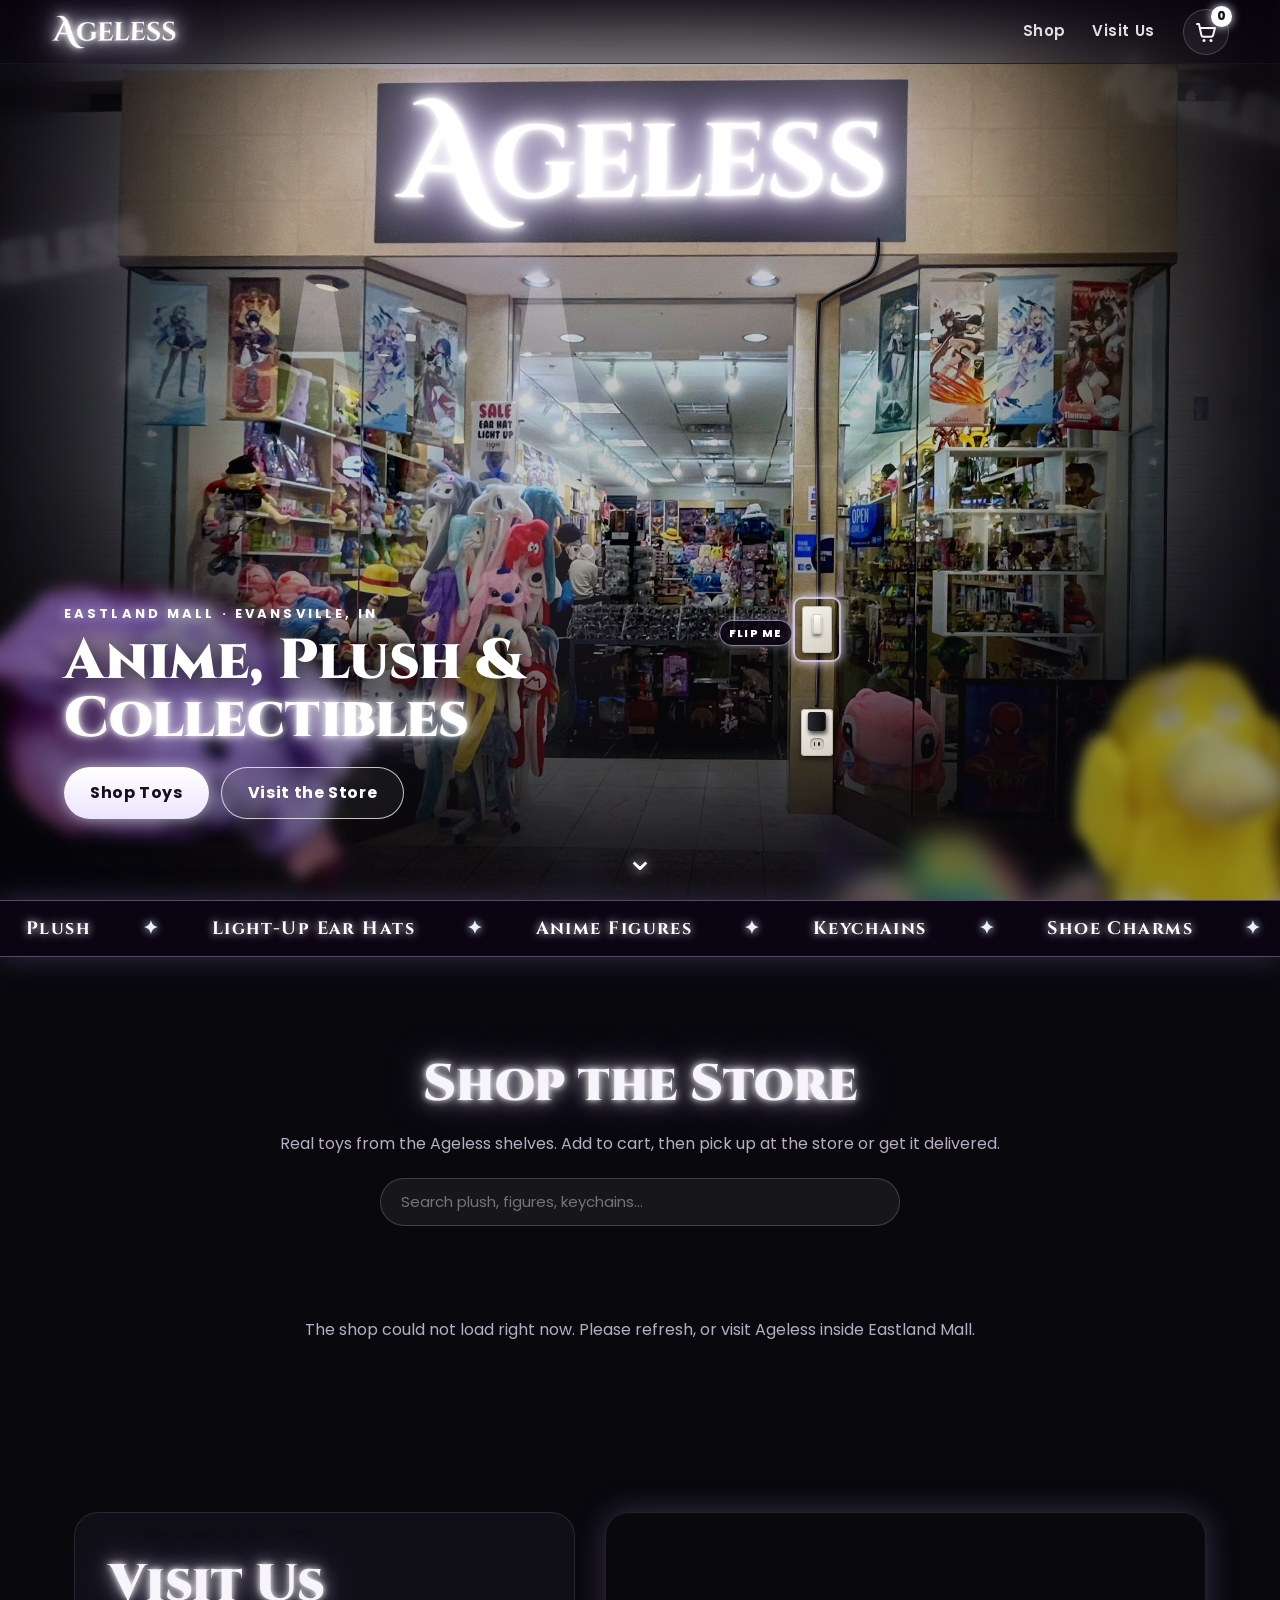
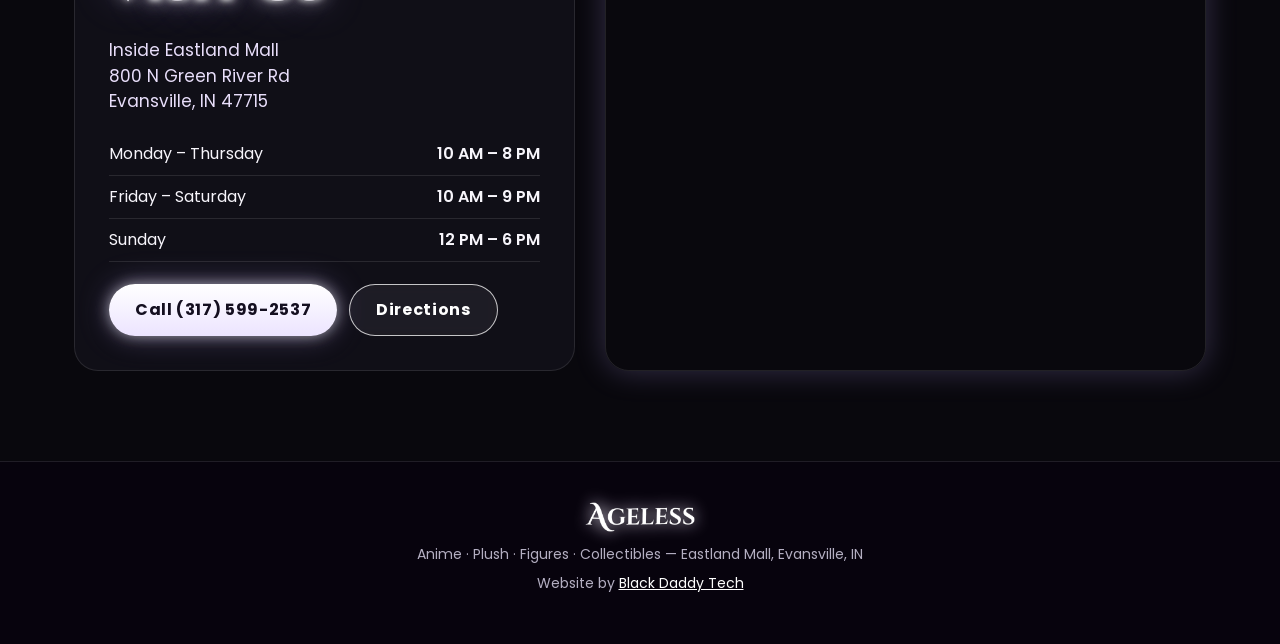
==== index.html @ e8e41947 "Store backend: admin, Square checkout, live shop, staff invites Co-Authored-By: Claude Opus 5.5 <nor" ====
<!DOCTYPE html>
<html lang="en">
<head>
<meta charset="utf-8">
<meta name="viewport" content="width=device-width,initial-scale=1,viewport-fit=cover">
<title>Ageless — Anime, Plush & Collectibles | Eastland Mall, Evansville IN</title>
<meta name="description" content="Ageless — anime plush, light-up ear hats, figures, keychains and shoe charms inside Eastland Mall, 800 N Green River Rd, Evansville, IN. Order online for pickup or delivery.">
<meta name="theme-color" content="#0b0712">
<link rel="icon" href="assets/img/logo-sm.png">
<link rel="preconnect" href="https://fonts.googleapis.com"><link rel="preconnect" href="https://fonts.gstatic.com" crossorigin>
<link href="https://fonts.googleapis.com/css2?family=Cinzel:wght@500;700;900&family=Poppins:wght@400;500;600;700;800&display=swap" rel="stylesheet">
<link rel="preload" as="image" href="assets/img/store-hero.jpg">
<link rel="stylesheet" href="assets/style.css">
</head>
<body>

<header class="nav" id="nav">
  <a href="#top" class="nav-logo" aria-label="Ageless home"><img src="assets/img/logo-sm.png" alt="Ageless"></a>
  <nav class="nav-links">
    <a href="#shop">Shop</a><a href="#visit">Visit Us</a>
  </nav>
  <button class="cart-btn" id="cartBtn" aria-label="Open cart">
    <svg viewBox="0 0 24 24" width="24" height="24" aria-hidden="true"><path d="M3 4h2l2.4 11.2a2 2 0 0 0 2 1.6h7.7a2 2 0 0 0 2-1.5L21 8H6.2" fill="none" stroke="currentColor" stroke-width="2" stroke-linecap="round" stroke-linejoin="round"/><circle cx="10" cy="20.5" r="1.5" fill="currentColor"/><circle cx="17" cy="20.5" r="1.5" fill="currentColor"/></svg>
    <span class="cart-count" id="cartCount">0</span>
  </button>
</header>

<main id="top">
<!-- ============ HERO: the real Ageless storefront ============ -->
<section class="hero" id="hero">
  <div class="scene" id="scene">
    <div class="hero-bg" id="heroBg"></div>
    <div class="fx grade"></div>
    <div class="fx teal"></div>
    <div class="fx rays"><span></span><span></span><span></span></div>
    <div class="fx haze"></div>
    <div class="fx spill" id="spill"></div>

    <!-- the real AGELESS letters, re-lit as neon -->
    <div class="neon-sign on" id="neonSign" role="img" aria-label="Ageless neon sign">
      <img class="ns-fill" src="assets/img/logo-letters.png" alt="">
      <img class="ns-tube" src="assets/img/logo-tube.png" alt="">
    </div>

    <!-- power cord: sign → down the stone pillar → wall outlet -->
    <svg class="wire" id="wire" aria-hidden="true"><path id="wirePath"/><path id="wireShine"/></svg>
    <div class="outlet" id="outlet" aria-hidden="true"><i></i><i></i><b class="plug"></b></div>
    <button class="wall-switch" id="neonSwitch" aria-pressed="true" aria-label="Turn the neon sign off"><span class="lever"></span></button>
    <div class="switch-hint" id="switchHint">Flip me</div>

    <div class="fx sparkle" id="sparkle"></div>
    <div class="fx vignette"></div>
    <div class="fx grain"></div>

    <!-- out-of-focus plush in the foreground -->
    <div class="fg" id="fg" aria-hidden="true">
      <img class="fg-a" src="assets/img/fg-purple-bunny.png" alt="">
      <img class="fg-b" src="assets/img/fg-yellow-duck.png" alt="">
      <img class="fg-c" src="assets/img/fg-rainbow-plush.png" alt="">
    </div>

  </div>
    <div class="hero-copy" id="heroCopy">
    <p class="kicker">Eastland Mall · Evansville, IN</p>
    <h1>Anime, Plush &amp; <em>Collectibles</em></h1>
    <div class="hero-ctas">
      <a class="btn btn-neon" href="#shop">Shop Toys</a>
      <a class="btn btn-ghost" href="#visit">Visit the Store</a>
    </div>
  </div>
  <a class="hero-down" href="#shop" aria-label="Scroll to shop">⌄</a>
</section>

<div class="marquee" aria-hidden="true"><div class="mq-track">
  <span>Plush</span><span>Light-Up Ear Hats</span><span>Anime Figures</span><span>Keychains</span><span>Shoe Charms</span><span>Wall Scrolls</span><span>Squishies</span>
  <span>Plush</span><span>Light-Up Ear Hats</span><span>Anime Figures</span><span>Keychains</span><span>Shoe Charms</span><span>Wall Scrolls</span><span>Squishies</span>
</div></div>

<!-- ============ SHOP ============ -->
<section class="shop" id="shop">
  <div class="sec-head">
    <h2>Shop the Store</h2>
    <p>Real toys from the Ageless shelves. Add to cart, then pick up at the store or get it delivered.</p>
  </div>
  <div class="shop-tools"><input type="search" id="q" placeholder="Search plush, figures, keychains…" aria-label="Search products" autocomplete="off"></div>
  <div class="chips" id="chips" role="tablist"></div>
  <div class="grid" id="grid"><p class="shop-msg">Loading the shelves…</p></div>
</section>

<!-- ============ VISIT ============ -->
<section class="visit" id="visit">
  <div class="visit-card">
    <h2>Visit Us</h2>
    <p class="v-addr">Inside Eastland Mall<br>800 N Green River Rd<br>Evansville, IN 47715</p>
    <table class="hours">
      <tr><td>Monday – Thursday</td><td>10 AM – 8 PM</td></tr>
      <tr><td>Friday – Saturday</td><td>10 AM – 9 PM</td></tr>
      <tr><td>Sunday</td><td>12 PM – 6 PM</td></tr>
    </table>
    <div class="hero-ctas">
      <a class="btn btn-neon" href="tel:+13175992537">Call (317) 599-2537</a>
      <a class="btn btn-ghost" target="_blank" rel="noopener" href="https://www.google.com/maps/search/?api=1&query=Ageless%20Eastland%20Mall%20Evansville">Directions</a>
    </div>
  </div>
  <div class="visit-map">
    <iframe title="Map to Ageless at Eastland Mall" loading="lazy" referrerpolicy="no-referrer-when-downgrade"
      src="https://www.google.com/maps?q=Ageless,+800+N+Green+River+Rd,+Evansville,+IN+47715&output=embed"></iframe>
  </div>
</section>
</main>

<footer class="footer">
  <img src="assets/img/logo-sm.png" alt="Ageless" class="f-logo">
  <p>Anime · Plush · Figures · Collectibles — Eastland Mall, Evansville, IN</p>
  <p class="credit">Website by <a href="https://blackdaddytech.com" target="_blank" rel="noopener">Black Daddy Tech</a></p>
</footer>

<!-- ============ PRODUCT DETAIL ============ -->
<div class="pd-bg" id="pdBg" hidden></div>
<div class="pd" id="pd" role="dialog" aria-modal="true" aria-labelledby="pdName" hidden>
  <button class="dr-x pd-x" id="pdX" aria-label="Close">×</button>
  <div class="pd-gal"><div class="pd-main"><img id="pdImg" alt=""></div><div class="pd-thumbs" id="pdThumbs"></div></div>
  <div class="pd-info">
    <p class="kicker" id="pdCat"></p>
    <h3 id="pdName"></h3>
    <div class="c-price" id="pdPrice"></div>
    <p class="pd-stock" id="pdStock"></p>
    <p class="pd-desc" id="pdDesc"></p>
    <label class="pd-var" id="pdVarWrap">Option<select id="pdVar"></select></label>
    <div class="pd-buy"><div class="qty"><button type="button" id="pdMinus" aria-label="Less">−</button><span id="pdQty">1</span><button type="button" id="pdPlus" aria-label="More">+</button></div>
      <button class="btn btn-neon" id="pdAdd">Add to Cart</button></div>
  </div>
</div>

<!-- ============ CART DRAWER ============ -->
<div class="drawer-bg" id="drawerBg"></div>
<aside class="drawer" id="drawer" aria-label="Shopping cart" aria-hidden="true">
  <div class="dr-head"><h3>Your Cart</h3><button class="dr-x" id="drawerX" aria-label="Close cart">×</button></div>
  <div class="dr-body" id="drBody"></div>
  <div class="dr-foot" id="drFoot">
    <div class="dr-total"><span>Subtotal</span><b id="drTotal">$0.00</b></div>
    <button class="btn btn-neon wide" id="toCheckout">Checkout</button>
    <div class="demo-note" id="demoNote" hidden role="status">
      <b>✦ Online checkout coming soon</b>
      <p>This shop is a preview. Online orders aren’t open yet, so nothing is charged or sent.</p>
      <p>To get these toys now, visit Ageless inside Eastland Mall or call <a href="tel:+13175992537">(317) 599-2537</a>.</p>
    </div>
  </div>
  <form class="checkout" id="checkout" hidden novalidate>
    <button type="button" class="back" id="backToCart">← Back to cart</button>
    <div id="coStep1">
      <h4>Your details</h4>
      <label>Full name<input name="name" required autocomplete="name" maxlength="80"></label>
      <label>Email<input name="email" type="email" required autocomplete="email" maxlength="120"></label>
      <label>Phone<input name="phone" type="tel" required autocomplete="tel" maxlength="30"></label>
      <fieldset class="seg" id="fulfil"><legend>How do you want it?</legend>
        <label id="optPickup"><input type="radio" name="method" value="pickup" checked> Pick up at the store <small>(free)</small></label>
        <label id="optShip"><input type="radio" name="method" value="shipping"> Ship to me <small>(US only)</small></label>
      </fieldset>
      <p class="fine" id="pickupNote"></p>
      <div class="addr" id="addrFields" hidden>
        <label>Street address<input name="street" autocomplete="address-line1" maxlength="120"></label>
        <label>Apt / suite (optional)<input name="street2" autocomplete="address-line2" maxlength="120"></label>
        <label>City<input name="city" autocomplete="address-level2" maxlength="60"></label>
        <div class="row"><label>State<select name="state" autocomplete="address-level1"><option value="">Choose…</option></select></label>
          <label>ZIP<input name="zip" inputmode="numeric" autocomplete="postal-code" maxlength="10"></label></div>
        <p class="fine" id="shipNote"></p>
      </div>
      <label>Notes (optional)<textarea name="notes" rows="2" maxlength="500" placeholder="Anything the store should know"></textarea></label>
    </div>
    <div class="sum" id="coSum">
      <div class="dr-total sm"><span>Subtotal</span><b id="coSub">$0.00</b></div>
      <div class="dr-total sm"><span>Shipping</span><b id="coShip">Free</b></div>
      <div class="dr-total sm" id="coTaxRow" hidden><span>Sales tax</span><b id="coTax">$0.00</b></div>
      <div class="dr-total"><span>Total</span><b id="coTotal">$0.00</b></div>
      <p class="fine" id="coTaxNote">Sales tax, if any, is added at payment.</p>
    </div>
    <div id="coStep2" hidden>
      <h4>Payment</h4>
      <p class="fine" id="holdNote"></p>
      <div id="card-container"></div>
    </div>
    <button class="btn btn-neon wide" type="submit" id="placeOrder">Continue to payment</button>
    <p class="fine">Payments are processed securely by Square. Your card details never touch this website.</p>
    <p class="co-msg" id="coMsg" role="status" aria-live="polite"></p>
  </form>
</aside>

<script src="assets/hero.js"></script>
<script src="assets/shop.js"></script>
<script src="assets/neon-bg.js"></script>
</body>
</html>
---- assets/style.css ----
:root{--bg:#09080d;--bg2:#121018;--ink:#f7f5fb;--mut:#b4afc2;--pink:#f3eaff;--violet:#b9a2ff;--cyan:#e9f2ff;--gold:#ffe9c4;--glowA:rgba(255,255,255,.9);--glowB:rgba(196,170,255,.55);--card:rgba(20,18,28,.72);--line:rgba(255,255,255,.1)}
*{box-sizing:border-box;margin:0;padding:0}
html{scroll-behavior:smooth;-webkit-text-size-adjust:100%}
body{font-family:Poppins,system-ui,sans-serif;background:var(--bg);color:var(--ink);overflow-x:hidden;line-height:1.5}
img{display:block;max-width:100%}
a{color:inherit}
button{font:inherit;color:inherit}

/* floating neon logo layers (neon-bg.js) */
#neonBg{position:fixed;inset:0;z-index:0;pointer-events:none}
#neonFg{position:fixed;inset:0;z-index:30;pointer-events:none}
main,footer,.nav{position:relative;z-index:2}

/* ================= NAV ================= */
.nav{position:fixed;top:0;left:0;right:0;z-index:40;height:64px;display:flex;align-items:center;gap:28px;padding:0 4vw;
  background:linear-gradient(180deg,rgba(8,4,14,.85),rgba(8,4,14,.35));backdrop-filter:blur(8px);-webkit-backdrop-filter:blur(8px);border-bottom:1px solid rgba(255,255,255,.06)}
.nav-logo img{height:34px;width:auto;filter:drop-shadow(0 0 3px #fff) drop-shadow(0 0 9px rgba(255,255,255,.8)) drop-shadow(0 0 20px rgba(185,162,255,.5))}
.neon-off .nav-logo img{filter:brightness(.55)}
.nav-links{display:flex;gap:26px;margin-left:auto}
.nav-links a{text-decoration:none;font-weight:600;font-size:15px;letter-spacing:.04em;opacity:.9}
.nav-links a:hover{color:var(--pink);text-shadow:0 0 10px var(--pink)}
.cart-btn{position:relative;width:46px;height:46px;border-radius:50%;border:1px solid rgba(255,255,255,.18);background:rgba(255,255,255,.06);cursor:pointer;display:grid;place-items:center;transition:transform .2s}
.cart-btn:hover{border-color:var(--pink);box-shadow:0 0 16px rgba(225,212,255,.45)}
.cart-btn.bump{animation:bump .55s cubic-bezier(.3,1.8,.5,1)}
@keyframes bump{0%{transform:scale(1)}35%{transform:scale(1.35) rotate(-8deg)}70%{transform:scale(.92) rotate(4deg)}100%{transform:scale(1)}}
.cart-count{position:absolute;top:-4px;right:-4px;min-width:21px;height:21px;padding:0 5px;border-radius:11px;background:#fff;color:#140f20;font-size:12px;font-weight:800;display:grid;place-items:center;box-shadow:0 0 10px var(--pink)}
.cart-count.pop{animation:pop .45s ease-out}
@keyframes pop{0%{transform:scale(.4)}60%{transform:scale(1.5)}100%{transform:scale(1)}}

/* ================= HERO ================= */
.hero{position:relative;background:#07040c;color:#fff}
.scene{position:relative;height:100vh;height:100svh;min-height:520px;overflow:hidden}
.hero-bg{position:absolute;background:url(img/store-hero.jpg) 0 0/100% 100% no-repeat;
  filter:contrast(1.24) saturate(1.22) brightness(.74);transition:filter .5s;will-change:transform}
.hero.off .hero-bg{filter:contrast(1.12) saturate(.85) brightness(.4)}
.fx{position:absolute;inset:0;pointer-events:none;transition:opacity .5s}
.grade{mix-blend-mode:soft-light;opacity:.45;background:linear-gradient(115deg,rgba(120,100,200,.55),rgba(255,255,255,.18) 45%,rgba(90,150,210,.45))}
.teal{mix-blend-mode:multiply;background:radial-gradient(ellipse 55% 70% at 0% 100%,rgba(20,16,40,.6),transparent 70%),radial-gradient(ellipse 55% 70% at 100% 100%,rgba(12,22,40,.55),transparent 70%)}
.rays span{position:absolute;width:18vw;height:70%;mix-blend-mode:screen;filter:blur(16px);transform-origin:top center;
  background:linear-gradient(180deg,rgba(255,240,255,.32),rgba(220,190,255,.08) 55%,transparent 90%);clip-path:polygon(44% 0,56% 0,100% 100%,0 100%);animation:ray 6s ease-in-out infinite}
.rays span:nth-child(2){animation-delay:2s}.rays span:nth-child(3){animation-delay:3.6s;opacity:.7}
@keyframes ray{0%,100%{opacity:.55}50%{opacity:1}}
.haze{mix-blend-mode:screen;background:radial-gradient(ellipse 40% 25% at 50% 14%,rgba(255,255,255,.2),transparent 70%),linear-gradient(180deg,rgba(200,185,255,.08),transparent 45%,rgba(255,255,255,.05))}
.spill{inset:auto;border-radius:50%;mix-blend-mode:screen;filter:blur(30px);
  background:radial-gradient(ellipse at 50% 50%,rgba(255,255,255,0) 28%,rgba(255,255,255,.22) 42%,rgba(190,165,255,.14) 60%,transparent 75%);animation:breathe 4s ease-in-out infinite}
@keyframes breathe{0%,100%{opacity:.85}50%{opacity:1}}
.vignette{background:radial-gradient(ellipse 62% 80% at 50% 42%,transparent 48%,rgba(6,5,10,.6) 78%,rgba(4,3,8,.95) 100%),linear-gradient(90deg,rgba(5,4,9,.75),transparent 22%,transparent 78%,rgba(5,4,9,.75)),linear-gradient(0deg,rgba(6,5,10,.92) 0%,rgba(6,5,10,.35) 26%,transparent 45%)}
.grain{opacity:.12;mix-blend-mode:overlay;animation:grain 1s steps(4) infinite;
  background-image:url("data:image/svg+xml;utf8,<svg xmlns='http://www.w3.org/2000/svg' width='180' height='180'><filter id='n'><feTurbulence type='fractalNoise' baseFrequency='.9' numOctaves='2' stitchTiles='stitch'/></filter><rect width='100%' height='100%' filter='url(%23n)'/></svg>")}
@keyframes grain{0%{transform:translate(0,0)}25%{transform:translate(-3%,2%)}50%{transform:translate(2%,-3%)}75%{transform:translate(-2%,-1%)}}
.hero.off .grade{opacity:.35}.hero.off .rays,.hero.off .haze,.hero.off .spill{opacity:0}
.hero.off .sparkle{opacity:.25}

/* sparkles (hero.js) */
.sparkle i{position:absolute;width:var(--z);height:var(--z);border-radius:50%;background:#fff;
  box-shadow:0 0 6px #fff,0 0 12px var(--c),0 0 22px var(--c);opacity:0;animation:twinkle var(--d) linear var(--dl) infinite}
.sparkle i.star{border-radius:0;background:none;box-shadow:none}
.sparkle i.star::before,.sparkle i.star::after{content:"";position:absolute;left:50%;top:50%;width:100%;height:16%;background:#fff;transform:translate(-50%,-50%);border-radius:2px;box-shadow:0 0 8px var(--c),0 0 16px var(--c)}
.sparkle i.star::after{transform:translate(-50%,-50%) rotate(90deg)}
@keyframes twinkle{0%{opacity:0;transform:translateY(0) scale(.4) rotate(0)}15%{opacity:1}50%{transform:translateY(calc(var(--r)*-.5)) scale(1) rotate(90deg)}85%{opacity:.8}100%{opacity:0;transform:translateY(calc(var(--r)*-1)) scale(.5) rotate(180deg)}}

/* ================= NEON SIGN (real Ageless letters) ================= */
.neon-sign{position:absolute;z-index:3;pointer-events:none}
.neon-sign img{position:absolute;inset:0;width:100%;height:100%}
.ns-fill{filter:brightness(.22) contrast(1.1);opacity:.9;transition:filter .25s}
.ns-tube{opacity:.25;transition:opacity .25s,filter .25s}
.neon-sign.on .ns-fill{filter:drop-shadow(0 0 1px #fff) drop-shadow(0 0 4px #fff) drop-shadow(0 0 10px #ffffff) drop-shadow(0 0 22px rgba(236,226,255,.95)) drop-shadow(0 0 46px rgba(170,140,255,.6));opacity:1}
.neon-sign.on .ns-tube{opacity:.95;filter:drop-shadow(0 0 3px #fff)}
.neon-sign.on{animation:hum 7s infinite}
@keyframes hum{0%,93%,100%{opacity:1}94%{opacity:.78}95%{opacity:1}96.5%{opacity:.88}97%{opacity:1}}
.neon-sign.buzz .ns-fill{animation:buzz .5s steps(1) 1}
@keyframes buzz{0%{opacity:.35}12%{opacity:1}22%{opacity:.5}34%{opacity:1}50%{opacity:.7}62%{opacity:1}}
.neon-sign.ignite .ns-fill,.neon-sign.ignite .ns-tube{animation:ignite 1s steps(1) 1}
@keyframes ignite{0%{opacity:.2}10%{opacity:1}18%{opacity:.25}30%{opacity:1}40%{opacity:.4}52%{opacity:1}100%{opacity:1}}

/* ================= CORD, OUTLET, SWITCH (pinned to the photo) ================= */
.wire{position:absolute;inset:0;width:100%;height:100%;pointer-events:none;z-index:3;overflow:visible}
.wire path{fill:none;stroke-linecap:round;stroke-linejoin:round}
#wirePath{stroke:#0c0b0e;filter:drop-shadow(2px 4px 2px rgba(0,0,0,.6))}
#wireShine{stroke:rgba(255,230,255,.35);transform:translate(-1px,-1px)}
.outlet{position:absolute;z-index:4;border-radius:4px;background:linear-gradient(150deg,#f6f3ec,#d3cec2);box-shadow:1px 3px 6px rgba(0,0,0,.6),inset 0 0 0 1px #bdb8ab}
.outlet i{position:absolute;left:50%;width:44%;height:24%;transform:translateX(-50%);border-radius:40%;background:#cfcabd;box-shadow:inset 0 1px 2px rgba(0,0,0,.4)}
.outlet i:nth-child(1){top:14%}.outlet i:nth-child(2){bottom:14%}
.outlet i::before,.outlet i::after{content:"";position:absolute;top:30%;width:12%;height:40%;background:#2a2622;border-radius:1px}
.outlet i::before{left:28%}.outlet i::after{right:28%}
.plug{position:absolute;left:50%;top:6%;width:58%;height:40%;transform:translateX(-50%);border-radius:3px;background:linear-gradient(90deg,#2b2a2e,#0b0a0d);box-shadow:1px 3px 4px rgba(0,0,0,.7);z-index:2}
.wall-switch{position:absolute;z-index:6;border:0;padding:0;border-radius:4px;cursor:pointer;
  background:linear-gradient(150deg,#f6f3ec,#d3cec2);box-shadow:1px 3px 6px rgba(0,0,0,.6),inset 0 0 0 1px #bdb8ab}
.wall-switch::before{content:"";position:absolute;inset:-14px}
.lever{position:absolute;left:50%;top:50%;width:30%;height:44%;border-radius:2px;background:linear-gradient(#fff,#dcd7cc);
  box-shadow:0 3px 3px rgba(0,0,0,.45),inset 0 0 0 1px #c4bfb2;transform:translate(-50%,-80%);transition:transform .12s}
.wall-switch[aria-pressed="false"] .lever{transform:translate(-50%,-20%);box-shadow:0 -3px 3px rgba(0,0,0,.45),inset 0 0 0 1px #c4bfb2}
.wall-switch::after{content:"";position:absolute;inset:-9px;border-radius:9px;border:2px solid rgba(225,212,255,.85);box-shadow:0 0 12px var(--pink);animation:pulse 2s ease-out infinite;pointer-events:none}
@keyframes pulse{0%{opacity:.95;transform:scale(.85)}100%{opacity:0;transform:scale(1.6)}}
.wall-switch:focus-visible{outline:3px solid var(--cyan);outline-offset:6px}
.switch-hint{position:absolute;z-index:6;font-size:11px;font-weight:800;letter-spacing:.1em;text-transform:uppercase;white-space:nowrap;
  background:rgba(10,4,18,.8);border:1px solid rgba(225,212,255,.6);padding:4px 9px;border-radius:20px;pointer-events:none;transition:opacity .4s;box-shadow:0 0 10px rgba(225,212,255,.4)}
.switch-hint.gone{opacity:0}

/* ================= FOREGROUND PLUSH (depth of field) ================= */
.fg{position:absolute;inset:0;z-index:5;pointer-events:none}
.fg img{position:absolute;will-change:transform;transition:filter .5s}
.fg-a{left:-4vw;bottom:-14vh;height:52vh;filter:blur(7px) brightness(.62) saturate(1.2);transform-origin:50% 100%}
.fg-b{right:-3vw;bottom:-10vh;height:42vh;filter:blur(6px) brightness(.6) saturate(1.15);transform-origin:50% 100%}
.fg-c{right:13vw;bottom:-22vh;height:34vh;filter:blur(12px) brightness(.45);transform-origin:50% 100%}
.hero.off .fg img{filter:blur(8px) brightness(.25)}

/* ================= HERO COPY ================= */
.hero-copy{position:absolute;z-index:7;left:5vw;bottom:9vh;max-width:min(560px,90vw)}
.kicker{font-size:13px;font-weight:700;letter-spacing:.24em;text-transform:uppercase;color:#fff;text-shadow:0 0 10px rgba(255,255,255,.6),0 0 22px rgba(185,162,255,.5)}
.hero-copy h1{font-family:Cinzel,serif;font-weight:900;font-size:clamp(34px,4.4vw,68px);line-height:1.04;margin:8px 0 18px;text-shadow:0 4px 24px rgba(0,0,0,.85)}
.hero-copy h1 em{font-style:normal;color:#fff;text-shadow:0 0 6px #fff,0 0 18px rgba(255,255,255,.75),0 0 40px rgba(185,162,255,.45)}
.hero-ctas{display:flex;gap:12px;flex-wrap:wrap}
.btn{display:inline-flex;align-items:center;justify-content:center;padding:13px 26px;border-radius:999px;text-decoration:none;font-weight:700;letter-spacing:.04em;border:0;cursor:pointer;transition:transform .15s,box-shadow .2s}
.btn:active{transform:scale(.96)}
.btn-neon{background:linear-gradient(180deg,#ffffff,#ece4ff);color:#140f20;box-shadow:0 0 14px rgba(255,255,255,.55),0 0 30px rgba(185,162,255,.35),0 6px 20px rgba(0,0,0,.4)}
.btn-neon:hover{box-shadow:0 0 22px rgba(255,255,255,.85),0 0 44px rgba(185,162,255,.5),0 6px 20px rgba(0,0,0,.4)}
.btn-ghost{border:1.5px solid rgba(255,255,255,.75);color:#fff;background:rgba(255,255,255,.05);backdrop-filter:blur(4px)}
.btn-ghost:hover{background:#fff;color:#120a1c}
.btn.wide{width:100%}
.hero-down{position:absolute;z-index:7;bottom:16px;left:50%;transform:translateX(-50%);font-size:34px;text-decoration:none;animation:bob 2s ease-in-out infinite;text-shadow:0 0 12px var(--pink)}
@keyframes bob{50%{transform:translate(-50%,6px)}}

/* ================= MARQUEE ================= */
.marquee{position:relative;z-index:2;overflow:hidden;border-block:1px solid rgba(225,212,255,.35);background:rgba(12,5,22,.75);box-shadow:0 0 30px rgba(185,162,255,.25)}
.mq-track{display:flex;width:max-content;animation:mq 28s linear infinite}
.mq-track span{padding:14px 26px;font-family:Cinzel,serif;font-weight:700;font-size:18px;letter-spacing:.08em;white-space:nowrap;color:#fff;text-shadow:0 0 8px var(--pink)}
.mq-track span::after{content:"✦";margin-left:52px;color:var(--cyan);text-shadow:0 0 8px var(--cyan)}
@keyframes mq{to{transform:translateX(-50%)}}

/* ================= SHOP ================= */
.shop{padding:90px 5vw 70px;max-width:1360px;margin:0 auto}
.sec-head{text-align:center;margin-bottom:28px}
.sec-head h2,.visit h2{font-family:Cinzel,serif;font-weight:900;font-size:clamp(30px,4vw,52px);text-shadow:0 0 6px #fff,0 0 18px rgba(255,255,255,.75),0 0 44px rgba(185,162,255,.45)}
.sec-head p{color:var(--mut);margin-top:8px}
.chips{display:flex;gap:10px;flex-wrap:wrap;justify-content:center;margin-bottom:34px}
.chip{padding:9px 18px;border-radius:999px;border:1px solid rgba(255,255,255,.18);background:rgba(20,10,32,.7);cursor:pointer;font-weight:600;font-size:14px;transition:all .2s}
.chip:hover{border-color:var(--pink)}
.chip[aria-selected="true"]{background:#fff;color:#140f20;border-color:transparent;box-shadow:0 0 14px rgba(255,255,255,.6),0 0 28px rgba(185,162,255,.35)}
.grid{display:grid;grid-template-columns:repeat(auto-fill,minmax(240px,1fr));gap:24px}
.card{position:relative;border-radius:22px;background:var(--card);border:1px solid var(--line);overflow:hidden;backdrop-filter:blur(6px);
  transition:transform .35s cubic-bezier(.2,.9,.3,1.2),box-shadow .35s,border-color .35s;transform-style:preserve-3d}
.card:hover{transform:translateY(-6px);border-color:rgba(225,212,255,.55);box-shadow:0 18px 40px rgba(0,0,0,.5),0 0 28px rgba(225,212,255,.28)}
.card.enter{animation:cardIn .6s cubic-bezier(.2,.9,.3,1.2) both}
@keyframes cardIn{from{opacity:0;transform:translateY(40px) scale(.94)}}
.c-img{position:relative;aspect-ratio:1/1;overflow:hidden;background:radial-gradient(circle at 50% 40%,#242030,#0c0b11)}
.c-img img{width:100%;height:100%;object-fit:cover;transition:transform .6s}
.card:hover .c-img img{transform:scale(1.06)}
.c-img::after{content:"";position:absolute;inset:0;pointer-events:none;background:linear-gradient(180deg,transparent 60%,rgba(10,4,18,.6)),radial-gradient(ellipse at 50% 0%,rgba(225,212,255,.15),transparent 60%)}
.c-img img.leave{animation:leave .45s cubic-bezier(.5,0,.8,.4) forwards}
@keyframes leave{to{transform:scale(.2) translateY(-30%);opacity:0;filter:blur(4px)}}
.c-img img.restock{animation:restock .8s cubic-bezier(.2,1.4,.4,1) both}
@keyframes restock{0%{transform:translateY(-110%) scale(.85) rotate(-6deg);opacity:0}55%{opacity:1}75%{transform:translateY(4%) scale(1.02,.96)}100%{transform:none}}
.shine{position:absolute;inset:0;pointer-events:none;background:linear-gradient(115deg,transparent 35%,rgba(255,255,255,.35) 50%,transparent 65%);transform:translateX(-120%)}
.card.flash .shine{animation:shine .9s ease-out}
@keyframes shine{to{transform:translateX(120%)}}
.c-body{padding:16px 18px 18px}
.c-name{font-weight:700;font-size:17px;line-height:1.25}
.c-note{color:var(--mut);font-size:13px;margin-top:3px;min-height:2.6em}
.c-row{display:flex;align-items:center;justify-content:space-between;margin-top:12px;gap:10px}
.c-price{font-family:Cinzel,serif;font-weight:900;font-size:22px;color:#fff;text-shadow:0 0 10px rgba(225,212,255,.75)}
.add{padding:10px 16px;font-size:14px}
.add.added{background:#fff;color:#140f20;box-shadow:0 0 22px #fff,0 0 40px rgba(185,162,255,.6)}
.flyer{position:fixed;z-index:60;pointer-events:none;border-radius:16px;object-fit:cover;box-shadow:0 0 0 2px rgba(255,255,255,.6),0 0 24px var(--pink),0 0 50px var(--violet);will-change:transform}
.trail{position:fixed;z-index:59;pointer-events:none;width:8px;height:8px;border-radius:50%;background:#fff;box-shadow:0 0 8px #fff,0 0 16px var(--pink);animation:trail .7s ease-out forwards}
@keyframes trail{to{opacity:0;transform:scale(.2)}}

/* ================= VISIT ================= */
.visit{display:grid;grid-template-columns:1fr 1.2fr;gap:30px;max-width:1260px;margin:0 auto;padding:60px 5vw 90px}
.visit-card{background:var(--card);border:1px solid var(--line);border-radius:24px;padding:34px;backdrop-filter:blur(6px)}
.v-addr{margin:14px 0 18px;font-size:17px;color:#e8defa}
.hours{width:100%;border-collapse:collapse;margin-bottom:22px}
.hours td{padding:9px 0;border-bottom:1px solid var(--line)}
.hours td:last-child{text-align:right;font-weight:600}
.visit-map{border-radius:24px;overflow:hidden;border:1px solid var(--line);min-height:340px;box-shadow:0 0 30px rgba(185,162,255,.25)}
.visit-map iframe{width:100%;height:100%;min-height:340px;border:0;filter:invert(.9) hue-rotate(190deg) saturate(.7) contrast(.9)}

.footer{text-align:center;padding:40px 5vw 50px;border-top:1px solid var(--line);background:rgba(8,3,14,.82);color:var(--mut);font-size:14px}
.f-logo{height:30px;width:auto;margin:0 auto 12px;filter:drop-shadow(0 0 8px var(--pink))}
.credit{margin-top:8px}.credit a{color:#fff}

/* ================= CART DRAWER ================= */
.drawer-bg{position:fixed;inset:0;z-index:70;background:rgba(4,1,8,.6);backdrop-filter:blur(3px);opacity:0;pointer-events:none;transition:opacity .3s}
.drawer-bg.open{opacity:1;pointer-events:auto}
.drawer{position:fixed;top:0;right:0;bottom:0;z-index:71;width:min(420px,100vw);background:linear-gradient(180deg,#14121b,#0a090e);border-left:1px solid rgba(225,212,255,.3);
  box-shadow:-10px 0 40px rgba(0,0,0,.6),0 0 40px rgba(185,162,255,.2);transform:translateX(105%);transition:transform .4s cubic-bezier(.2,.9,.3,1);display:flex;flex-direction:column}
.drawer.open{transform:none}
.dr-head{display:flex;align-items:center;justify-content:space-between;padding:20px 22px;border-bottom:1px solid var(--line)}
.dr-head h3{font-family:Cinzel,serif;font-size:22px}
.dr-x{background:none;border:0;font-size:30px;cursor:pointer;line-height:1}
.dr-body{flex:1;overflow:auto;padding:12px 22px}
.dr-empty{text-align:center;color:var(--mut);padding:50px 0}
.li{display:grid;grid-template-columns:64px 1fr auto;gap:12px;align-items:center;padding:12px 0;border-bottom:1px solid var(--line);animation:cardIn .4s both}
.li img{width:64px;height:64px;border-radius:12px;object-fit:cover}
.li-name{font-weight:600;font-size:14px;line-height:1.3}
.li-price{color:var(--mut);font-size:13px}
.qty{display:flex;align-items:center;gap:8px;margin-top:5px}
.qty button{width:26px;height:26px;border-radius:50%;border:1px solid rgba(255,255,255,.25);background:none;cursor:pointer}
.li-tot{font-weight:700}
.li-rm{display:block;background:none;border:0;color:var(--mut);font-size:12px;cursor:pointer;margin-top:4px;text-decoration:underline}
.dr-foot{padding:18px 22px 24px;border-top:1px solid var(--line)}
.dr-total{display:flex;justify-content:space-between;align-items:center;margin-bottom:14px;font-size:17px}
.dr-total b{font-family:Cinzel,serif;font-size:24px;text-shadow:0 0 10px rgba(225,212,255,.7)}
.checkout{padding:16px 22px 24px;overflow:auto;display:flex;flex-direction:column;gap:12px}
.checkout[hidden],.addr[hidden]{display:none}
.checkout h4{font-family:Cinzel,serif;font-size:18px}
.checkout label{display:flex;flex-direction:column;gap:5px;font-size:13px;font-weight:600;color:#e3d8f5}
.checkout input,.checkout textarea{background:rgba(255,255,255,.06);border:1px solid rgba(255,255,255,.18);border-radius:10px;padding:11px 12px;color:#fff;font:inherit;font-size:15px}
.checkout input:focus,.checkout textarea:focus{outline:none;border-color:var(--pink);box-shadow:0 0 0 3px rgba(225,212,255,.25)}
.seg{border:0;display:flex;flex-direction:column;gap:8px}
.seg legend{font-size:13px;font-weight:600;margin-bottom:6px}
.seg label{flex-direction:row;align-items:center;gap:8px;font-size:15px;font-weight:500;background:rgba(255,255,255,.05);padding:10px 12px;border-radius:10px;border:1px solid var(--line);cursor:pointer}
.row{display:grid;grid-template-columns:1fr 110px;gap:10px}
.back{align-self:flex-start;background:none;border:0;color:var(--mut);cursor:pointer}
.fine{font-size:12px;color:var(--mut);text-align:center}
.co-msg{font-size:14px;text-align:center}
.co-msg.ok{color:#5fffb0}.co-msg.err{color:#ff8a9a}

/* ================= RESPONSIVE ================= */
@media (max-width:900px){
  .visit{grid-template-columns:1fr}
}
@media (max-width:760px){
  .nav{height:56px;gap:14px}.nav-logo img{height:26px}
  .nav-links{gap:16px}.nav-links a{font-size:14px}
  .scene{height:auto;min-height:0}
  .hero-copy{position:relative;left:auto;bottom:auto;padding:26px 6vw 34px;max-width:none;text-align:center}
  .hero-ctas{justify-content:center}
  .hero-down{display:none}
  .fg-a{height:18vh;bottom:-5vh;left:-12vw}.fg-b{height:15vh;bottom:-4vh;right:-8vw}.fg-c{display:none}
  .grid{grid-template-columns:repeat(2,1fr);gap:14px}
  .c-body{padding:12px}.c-name{font-size:15px}.c-note{display:none}.c-price{font-size:18px}
  .c-row{flex-direction:column;align-items:stretch;gap:8px}.add{width:100%}
  .shop{padding:60px 4vw 50px}
}
@media (prefers-reduced-motion:reduce){*{animation-duration:.01ms!important;animation-iteration-count:1!important}}

.demo-note{margin-top:14px;padding:14px 16px;border-radius:14px;border:1px solid rgba(255,255,255,.35);background:rgba(255,255,255,.06);box-shadow:0 0 18px rgba(185,162,255,.25);font-size:14px;line-height:1.5}
.demo-note[hidden]{display:none}
.demo-note b{display:block;margin-bottom:6px;font-size:15px;text-shadow:0 0 10px rgba(255,255,255,.6)}
.demo-note p{color:#ddd8ea;margin-top:4px}.demo-note a{color:#fff;font-weight:700}
.demo-note.shake{animation:dshake .45s}
@keyframes dshake{20%{transform:translateX(-6px)}40%{transform:translateX(6px)}60%{transform:translateX(-4px)}80%{transform:translateX(3px)}}

/* landing flicker (hero.js) — forces the lit sign dark between strobes */
.neon-sign.on.flk{animation:none}
.neon-sign.on.flk .ns-fill{filter:brightness(.22) contrast(1.1);opacity:.9}
.neon-sign.on.flk .ns-tube{opacity:.22;filter:none}
.hero.flk .spill,.hero.flk .rays{opacity:0;transition:none}
.hero.flk .hero-bg{filter:contrast(1.2) saturate(1.05) brightness(.6);transition:none}

/* ---------- live shop: search, stock badges, product popup, payment ---------- */
.shop-tools{display:flex;justify-content:center;margin:-6px 0 18px}
.shop-tools input{width:min(520px,100%);background:rgba(255,255,255,.06);border:1px solid rgba(255,255,255,.18);border-radius:999px;padding:12px 20px;color:#fff;font:inherit;font-size:15px}
.shop-tools input:focus{outline:none;border-color:var(--pink);box-shadow:0 0 0 3px rgba(225,212,255,.22),0 0 18px rgba(225,212,255,.25)}
.shop-msg{grid-column:1/-1;text-align:center;color:var(--mut);padding:40px 0}
.c-img{cursor:pointer}
.c-name a{color:inherit;text-decoration:none}
.c-name a:hover{text-shadow:0 0 10px var(--pink)}
.badge-st{position:absolute;z-index:2;top:12px;left:12px;padding:4px 10px;border-radius:999px;font-size:12px;font-weight:700;background:rgba(10,8,16,.8);border:1px solid rgba(255,255,255,.3);backdrop-filter:blur(4px)}
.badge-st.out{background:#fff;color:#140f20}
.badge-st.low{border-color:var(--gold);color:var(--gold)}
.badge-st.feat{left:auto;right:12px;color:#fff}
.card.sold .c-img img{filter:grayscale(.7) brightness(.7)}
.btn[disabled]{opacity:.45;cursor:not-allowed;box-shadow:none}
.li-name small{color:var(--mut);font-weight:500}
.li-warn{color:#ffb4c0;font-size:12px;font-weight:600}
.qty button[disabled]{opacity:.35}
body.noscroll{overflow:hidden}
.pd-bg{position:fixed;inset:0;z-index:80;background:rgba(4,3,8,.72);backdrop-filter:blur(4px)}
.pd-bg[hidden],.pd[hidden],.pd-var[hidden]{display:none}
.pd{position:fixed;z-index:81;left:50%;top:50%;transform:translate(-50%,-46%) scale(.97);opacity:0;transition:transform .35s cubic-bezier(.2,1,.3,1),opacity .25s;width:min(860px,94vw);max-height:92vh;overflow:auto;
  display:grid;grid-template-columns:1.1fr 1fr;gap:26px;padding:24px;border-radius:24px;background:linear-gradient(180deg,#16131e,#0b0a10);border:1px solid rgba(225,212,255,.3);box-shadow:0 0 40px rgba(185,162,255,.25)}
.pd.open{transform:translate(-50%,-50%) scale(1);opacity:1}
.pd-x{position:absolute;top:10px;right:12px;z-index:2}
.pd-main{border-radius:18px;overflow:hidden;aspect-ratio:1/1;background:radial-gradient(circle at 50% 40%,#242030,#0c0b11)}
.pd-main img{width:100%;height:100%;object-fit:cover}
.pd-thumbs{display:flex;gap:8px;margin-top:10px;overflow-x:auto}
.pd-thumbs button{flex:0 0 58px;height:58px;border-radius:10px;overflow:hidden;border:2px solid transparent;padding:0;background:none;cursor:pointer;opacity:.65}
.pd-thumbs button.on{border-color:#fff;opacity:1;box-shadow:0 0 10px var(--pink)}
.pd-thumbs img{width:100%;height:100%;object-fit:cover}
.pd-info{display:flex;flex-direction:column;gap:10px;padding-top:8px}
.pd-info h3{font-family:Cinzel,serif;font-size:26px;line-height:1.2}
.pd-stock{font-weight:600;color:#d9f5e3;font-size:14px}.pd-stock.out{color:#ffb4c0}
.pd-desc{color:var(--mut);white-space:pre-line}
.pd-var{display:flex;flex-direction:column;gap:5px;font-size:13px;font-weight:600}
.pd-var select,.checkout select{background:rgba(255,255,255,.06);border:1px solid rgba(255,255,255,.18);border-radius:10px;padding:11px 12px;color:#fff;font:inherit;font-size:15px}
.pd-var select option,.checkout select option{background:#16131e}
.pd-buy{display:flex;gap:14px;align-items:center;margin-top:6px;flex-wrap:wrap}
@media (max-width:720px){.pd{grid-template-columns:1fr;top:auto;bottom:0;left:0;width:100vw;max-height:92vh;border-radius:24px 24px 0 0;transform:translateY(30px);gap:14px;padding:18px}.pd.open{transform:none}.pd-info h3{font-size:22px}}
.checkout .row{display:grid;grid-template-columns:1fr 1fr;gap:10px}
.seg label small{color:var(--mut);font-weight:400}
.seg label[hidden]{display:none}
.sum{border-top:1px solid var(--line);padding-top:8px}
.dr-total.sm{font-size:14px;color:var(--mut)}.dr-total.sm b{font-size:15px;color:#fff}
#card-container{background:#fff;border-radius:12px;padding:12px 12px 0;min-height:90px}
.linkish{background:none;border:0;color:#fff;text-decoration:underline;font:inherit;cursor:pointer;padding:0}

/* ---------- order + substitute pages ---------- */
body.page{min-height:100vh;display:flex;flex-direction:column}
.pg-head{text-align:center;padding:26px 0 0}.pg-head .f-logo{height:42px;margin:0 auto}
.pg{flex:1;width:min(640px,92vw);margin:24px auto 40px}
.pg-card{background:var(--card);border:1px solid var(--line);border-radius:24px;padding:26px;backdrop-filter:blur(6px)}
.pg-card h1{font-family:Cinzel,serif;font-size:26px;line-height:1.2;margin-bottom:6px}
.pg-card h2{font-family:Cinzel,serif;font-size:18px;margin:20px 0 8px}
.pg-card .mut{color:var(--mut)}
.pill{display:inline-block;padding:4px 12px;border-radius:999px;font-size:13px;font-weight:700;background:#fff;color:#140f20;box-shadow:0 0 14px rgba(255,255,255,.5)}
.pill.warn{background:var(--gold)}.pill.bad{background:#ffb4c0}
.o-items .li{grid-template-columns:56px 1fr auto}
.o-items small{color:var(--mut)}
.swap{display:grid;grid-template-columns:1fr auto 1fr;gap:12px;align-items:center;margin:16px 0}
.swap figure{text-align:center}.swap img{width:100%;aspect-ratio:1/1;object-fit:cover;border-radius:14px;border:1px solid var(--line)}
.swap figcaption{font-size:14px;margin-top:6px}.swap .arrow{font-size:26px;text-shadow:0 0 10px var(--pink)}
.btns{display:flex;gap:12px;flex-wrap:wrap;margin-top:16px}
.dr-total[hidden],#coStep1[hidden],#coStep2[hidden],.fine[hidden]{display:none}
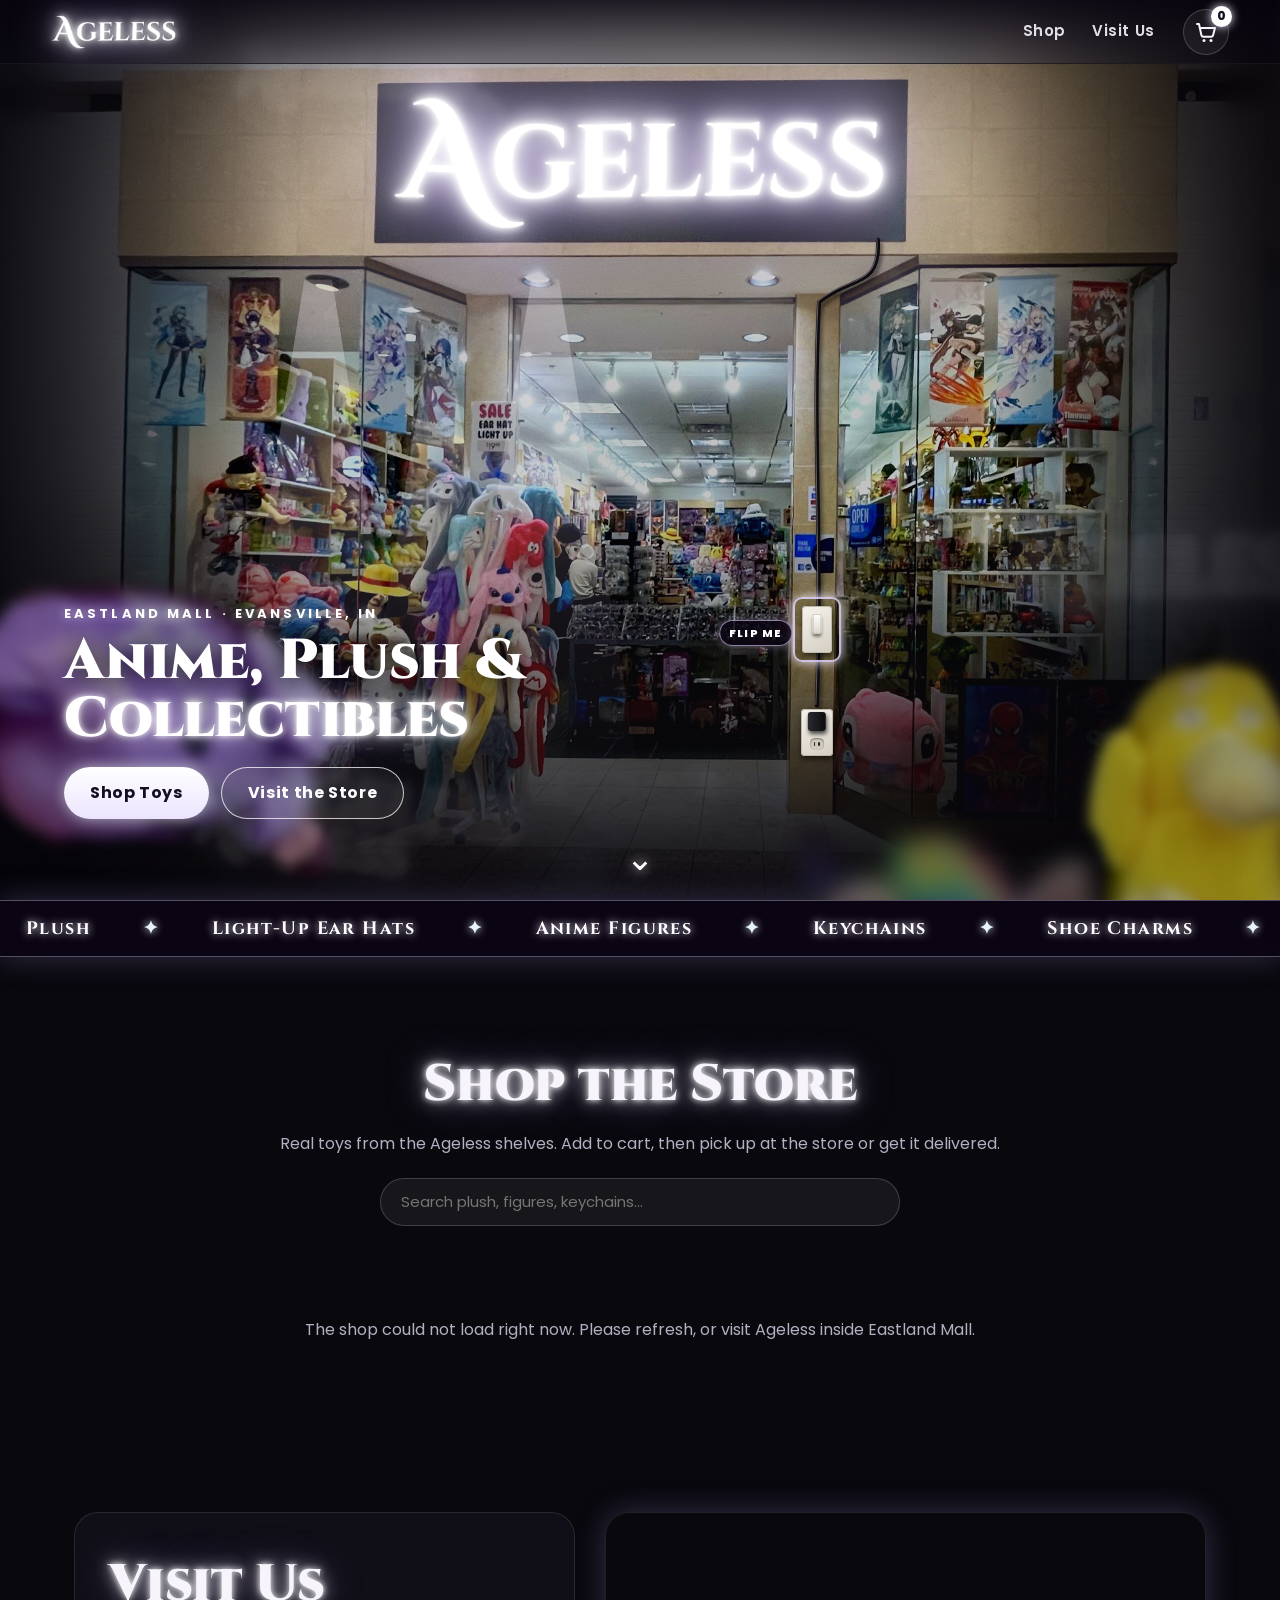
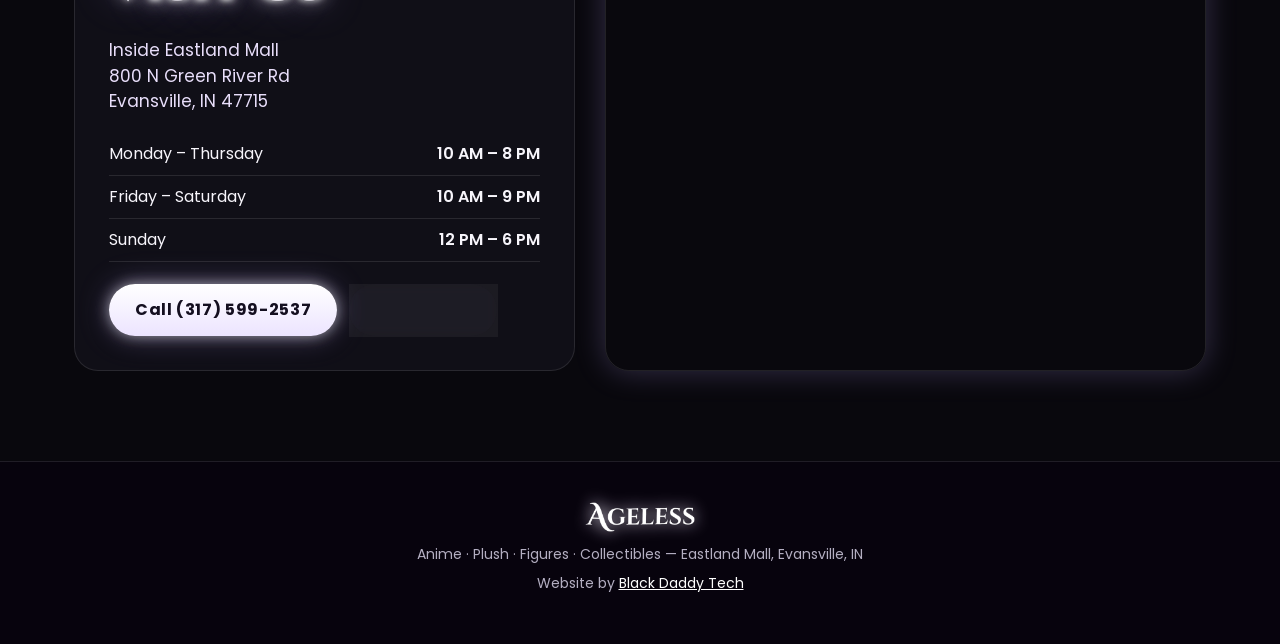
==== commit d8f05d46: "Pay at pickup, sales, editable website text, order emails, AI assistant Co-Authored-By: Claude Opus " ====
--- a/index.html
+++ b/index.html
@@ -71,7 +71,8 @@
   <a class="hero-down" href="#shop" aria-label="Scroll to shop">⌄</a>
 </section>
 
-<div class="marquee" aria-hidden="true"><div class="mq-track">
+<div class="announce" id="announce" hidden role="status"></div>
+<div class="marquee" aria-hidden="true"><div class="mq-track" id="mqTrack">
   <span>Plush</span><span>Light-Up Ear Hats</span><span>Anime Figures</span><span>Keychains</span><span>Shoe Charms</span><span>Wall Scrolls</span><span>Squishies</span>
   <span>Plush</span><span>Light-Up Ear Hats</span><span>Anime Figures</span><span>Keychains</span><span>Shoe Charms</span><span>Wall Scrolls</span><span>Squishies</span>
 </div></div>
@@ -91,14 +92,14 @@
 <section class="visit" id="visit">
   <div class="visit-card">
     <h2>Visit Us</h2>
-    <p class="v-addr">Inside Eastland Mall<br>800 N Green River Rd<br>Evansville, IN 47715</p>
-    <table class="hours">
+    <p class="v-addr" id="vAddr">Inside Eastland Mall<br>800 N Green River Rd<br>Evansville, IN 47715</p>
+    <table class="hours" id="vHours">
       <tr><td>Monday – Thursday</td><td>10 AM – 8 PM</td></tr>
       <tr><td>Friday – Saturday</td><td>10 AM – 9 PM</td></tr>
       <tr><td>Sunday</td><td>12 PM – 6 PM</td></tr>
     </table>
     <div class="hero-ctas">
-      <a class="btn btn-neon" href="tel:+13175992537">Call (317) 599-2537</a>
+      <a class="btn btn-neon" id="vCall" href="tel:+13175992537">Call (317) 599-2537</a>
       <a class="btn btn-ghost" target="_blank" rel="noopener" href="https://www.google.com/maps/search/?api=1&query=Ageless%20Eastland%20Mall%20Evansville">Directions</a>
     </div>
   </div>
@@ -140,11 +141,6 @@
   <div class="dr-foot" id="drFoot">
     <div class="dr-total"><span>Subtotal</span><b id="drTotal">$0.00</b></div>
     <button class="btn btn-neon wide" id="toCheckout">Checkout</button>
-    <div class="demo-note" id="demoNote" hidden role="status">
-      <b>✦ Online checkout coming soon</b>
-      <p>This shop is a preview. Online orders aren’t open yet, so nothing is charged or sent.</p>
-      <p>To get these toys now, visit Ageless inside Eastland Mall or call <a href="tel:+13175992537">(317) 599-2537</a>.</p>
-    </div>
   </div>
   <form class="checkout" id="checkout" hidden novalidate>
     <button type="button" class="back" id="backToCart">← Back to cart</button>
@@ -158,6 +154,11 @@
         <label id="optShip"><input type="radio" name="method" value="shipping"> Ship to me <small>(US only)</small></label>
       </fieldset>
       <p class="fine" id="pickupNote"></p>
+      <fieldset class="seg" id="payWay"><legend>How do you want to pay?</legend>
+        <label id="optPayNow"><input type="radio" name="pay" value="card"> Pay now with card</label>
+        <label id="optPayStore"><input type="radio" name="pay" value="store"> Pay when I pick up <small>(cash or card at the counter)</small></label>
+      </fieldset>
+      <p class="fine soon" id="soonNote" hidden>Online payment and delivery are coming soon. For now, reserve your items and pay when you pick up.</p>
       <div class="addr" id="addrFields" hidden>
         <label>Street address<input name="street" autocomplete="address-line1" maxlength="120"></label>
         <label>Apt / suite (optional)<input name="street2" autocomplete="address-line2" maxlength="120"></label>
@@ -169,6 +170,7 @@
       <label>Notes (optional)<textarea name="notes" rows="2" maxlength="500" placeholder="Anything the store should know"></textarea></label>
     </div>
     <div class="sum" id="coSum">
+      <div class="dr-total sm save" id="coSaveRow" hidden><span>You save</span><b id="coSave">$0.00</b></div>
       <div class="dr-total sm"><span>Subtotal</span><b id="coSub">$0.00</b></div>
       <div class="dr-total sm"><span>Shipping</span><b id="coShip">Free</b></div>
       <div class="dr-total sm" id="coTaxRow" hidden><span>Sales tax</span><b id="coTax">$0.00</b></div>
@@ -181,7 +183,7 @@
       <div id="card-container"></div>
     </div>
     <button class="btn btn-neon wide" type="submit" id="placeOrder">Continue to payment</button>
-    <p class="fine">Payments are processed securely by Square. Your card details never touch this website.</p>
+    <p class="fine" id="sqNote">Payments are processed securely by Square. Your card details never touch this website.</p>
     <p class="co-msg" id="coMsg" role="status" aria-live="polite"></p>
   </form>
 </aside>
--- a/assets/style.css
+++ b/assets/style.css
@@ -313,3 +313,13 @@
 .swap figcaption{font-size:14px;margin-top:6px}.swap .arrow{font-size:26px;text-shadow:0 0 10px var(--pink)}
 .btns{display:flex;gap:12px;flex-wrap:wrap;margin-top:16px}
 .dr-total[hidden],#coStep1[hidden],#coStep2[hidden],.fine[hidden]{display:none}
+
+/* ---------- announcement, sale, pay choice ---------- */
+.announce{position:relative;z-index:5;display:flex;justify-content:center;flex-wrap:wrap;gap:6px 24px;padding:10px 16px;text-align:center;font-weight:700;font-size:15px;letter-spacing:.03em;color:#140f20;background:linear-gradient(90deg,#fff,#efe6ff,#fff);box-shadow:0 0 22px rgba(255,255,255,.5)}
+.announce[hidden]{display:none}
+.c-price s,.pd-info .c-price s,.li-price s{color:var(--mut);font-size:.7em;font-weight:500;text-shadow:none;margin-right:4px}
+.badge-st.sale{background:#fff;color:#140f20;box-shadow:0 0 12px rgba(255,255,255,.7)}
+.badge-st.store{color:var(--mut)}
+.dr-total.save b{color:#c9f7d8}
+#payWay[hidden],.soon[hidden],#sqNote[hidden]{display:none}
+.soon{background:rgba(255,255,255,.06);border:1px dashed rgba(255,255,255,.25);border-radius:10px;padding:10px 12px;text-align:left}
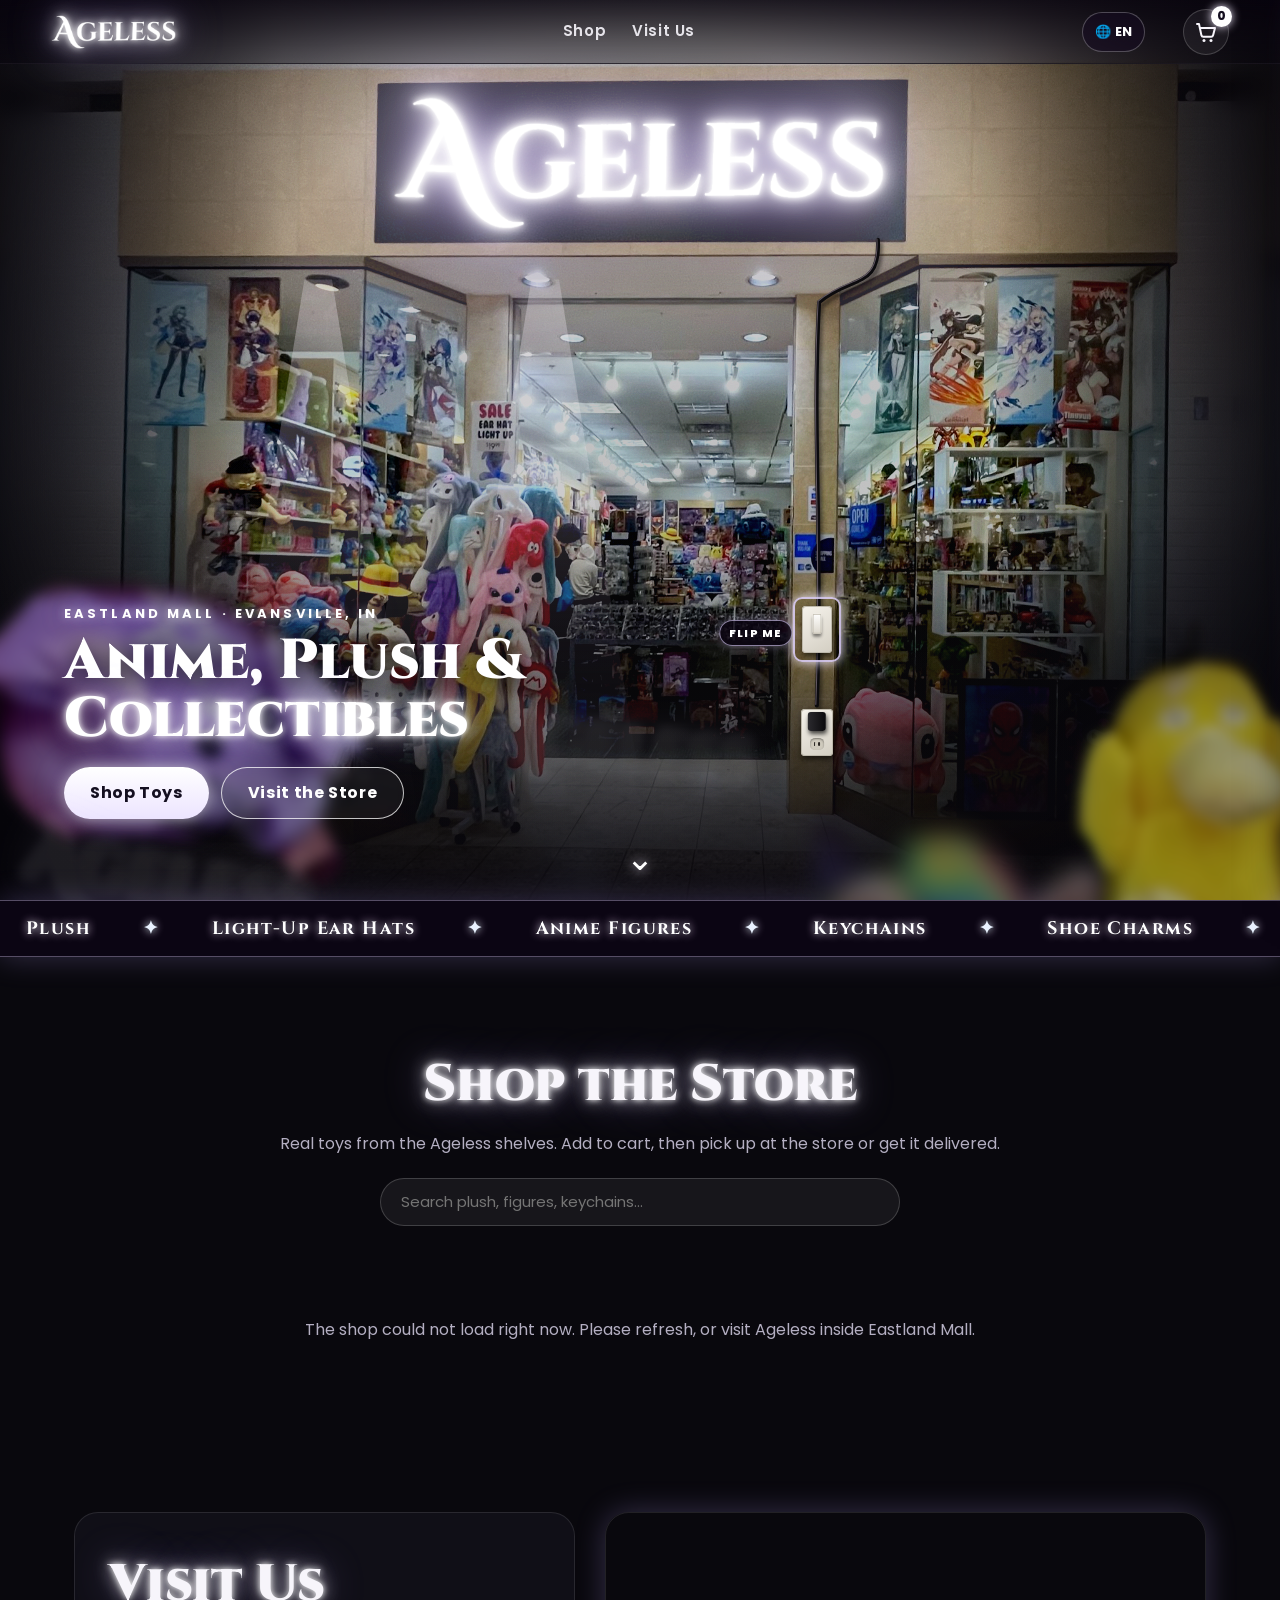
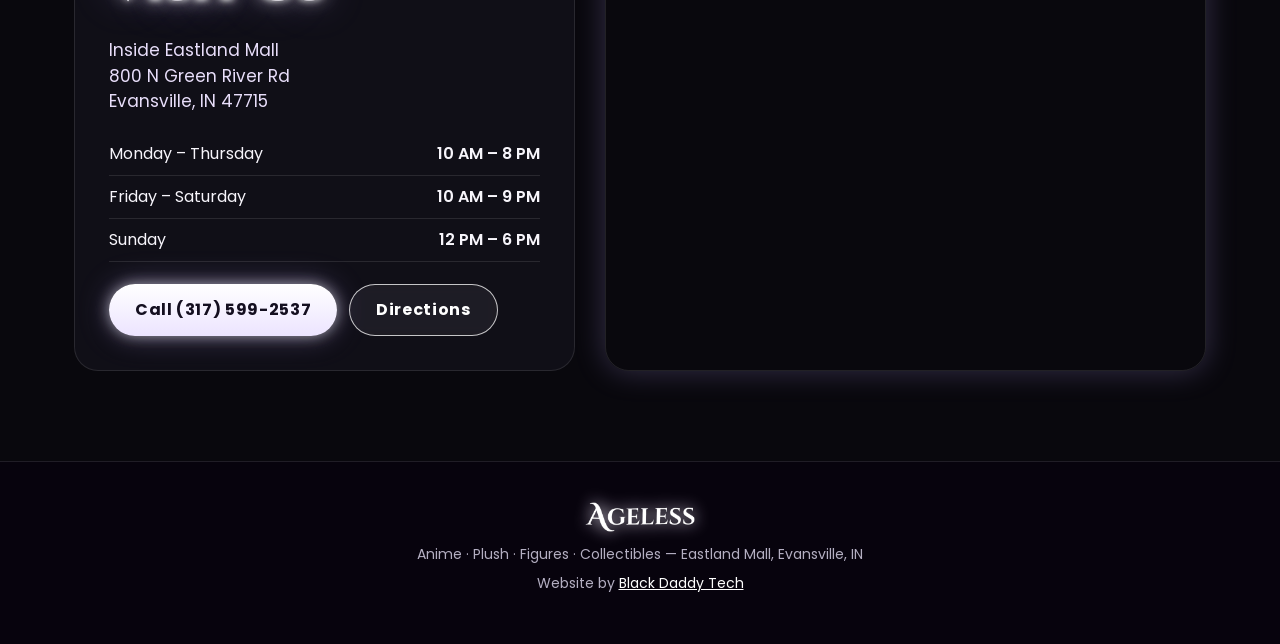
==== commit 6fa28358: "Languages (EN/ES/HE/FR shop, EN/HE admin) and smoke test fixes Co-Authored-By: Claude Opus 5.5 <nore" ====
--- a/index.html
+++ b/index.html
@@ -19,6 +19,7 @@
   <nav class="nav-links">
     <a href="#shop">Shop</a><a href="#visit">Visit Us</a>
   </nav>
+  <div class="lang-slot" data-lang-picker></div>
   <button class="cart-btn" id="cartBtn" aria-label="Open cart">
     <svg viewBox="0 0 24 24" width="24" height="24" aria-hidden="true"><path d="M3 4h2l2.4 11.2a2 2 0 0 0 2 1.6h7.7a2 2 0 0 0 2-1.5L21 8H6.2" fill="none" stroke="currentColor" stroke-width="2" stroke-linecap="round" stroke-linejoin="round"/><circle cx="10" cy="20.5" r="1.5" fill="currentColor"/><circle cx="17" cy="20.5" r="1.5" fill="currentColor"/></svg>
     <span class="cart-count" id="cartCount">0</span>
@@ -188,6 +189,8 @@
   </form>
 </aside>
 
+<script src="assets/i18n.js"></script>
+<script src="assets/i18n-site.js"></script>
 <script src="assets/hero.js"></script>
 <script src="assets/shop.js"></script>
 <script src="assets/neon-bg.js"></script>
--- a/assets/style.css
+++ b/assets/style.css
@@ -323,3 +323,23 @@
 .dr-total.save b{color:#c9f7d8}
 #payWay[hidden],.soon[hidden],#sqNote[hidden]{display:none}
 .soon{background:rgba(255,255,255,.06);border:1px dashed rgba(255,255,255,.25);border-radius:10px;padding:10px 12px;text-align:left}
+
+/* ---------- language picker + right-to-left ---------- */
+.lang-slot{position:relative;margin-left:auto;margin-right:10px}
+.lang-btn{display:flex;align-items:center;gap:4px;height:40px;padding:0 12px;border-radius:999px;border:1px solid rgba(255,255,255,.25);background:rgba(20,10,32,.6);color:#fff;font:inherit;font-size:13px;cursor:pointer}
+.lang-btn:hover{border-color:var(--pink);box-shadow:0 0 12px rgba(225,212,255,.35)}
+.lang-menu{position:absolute;right:0;top:46px;z-index:90;list-style:none;margin:0;padding:6px;min-width:150px;background:#16131e;border:1px solid rgba(225,212,255,.3);border-radius:14px;box-shadow:0 10px 30px rgba(0,0,0,.5)}
+.lang-menu[hidden]{display:none}
+.lang-menu button{display:block;width:100%;text-align:start;padding:9px 12px;border:0;border-radius:9px;background:none;color:#fff;font:inherit;font-size:15px;cursor:pointer}
+.lang-menu button:hover,.lang-menu button[aria-checked="true"]{background:rgba(255,255,255,.1)}
+.lang-menu button[aria-checked="true"]::after{content:" ✓"}
+.pg-head{display:flex;align-items:center;justify-content:center;gap:12px;position:relative}
+.pg-head .lang-slot{position:absolute;right:4vw;margin:0}
+html[dir="rtl"] .lang-slot{margin-left:10px;margin-right:auto}
+html[dir="rtl"] .lang-menu{right:auto;left:0}
+html[dir="rtl"] .pg-head .lang-slot{right:auto;left:4vw}
+html[dir="rtl"] body{font-family:"Rubik","Segoe UI","Arial Hebrew",Arial,sans-serif}
+html[dir="rtl"] .hero,html[dir="rtl"] .neon-wrap,html[dir="rtl"] .marquee,html[dir="rtl"] .mq-track{direction:ltr}
+html[dir="rtl"] .hero-copy{direction:rtl}
+html[dir="rtl"] .badge-st{left:auto;right:12px}html[dir="rtl"] .badge-st.feat{right:auto;left:12px}
+@media (max-width:480px){.nav{gap:12px}.nav-links{gap:12px}.nav-links a{font-size:13px}.lang-slot{margin-right:6px}.lang-btn{padding:0 9px;height:36px}}
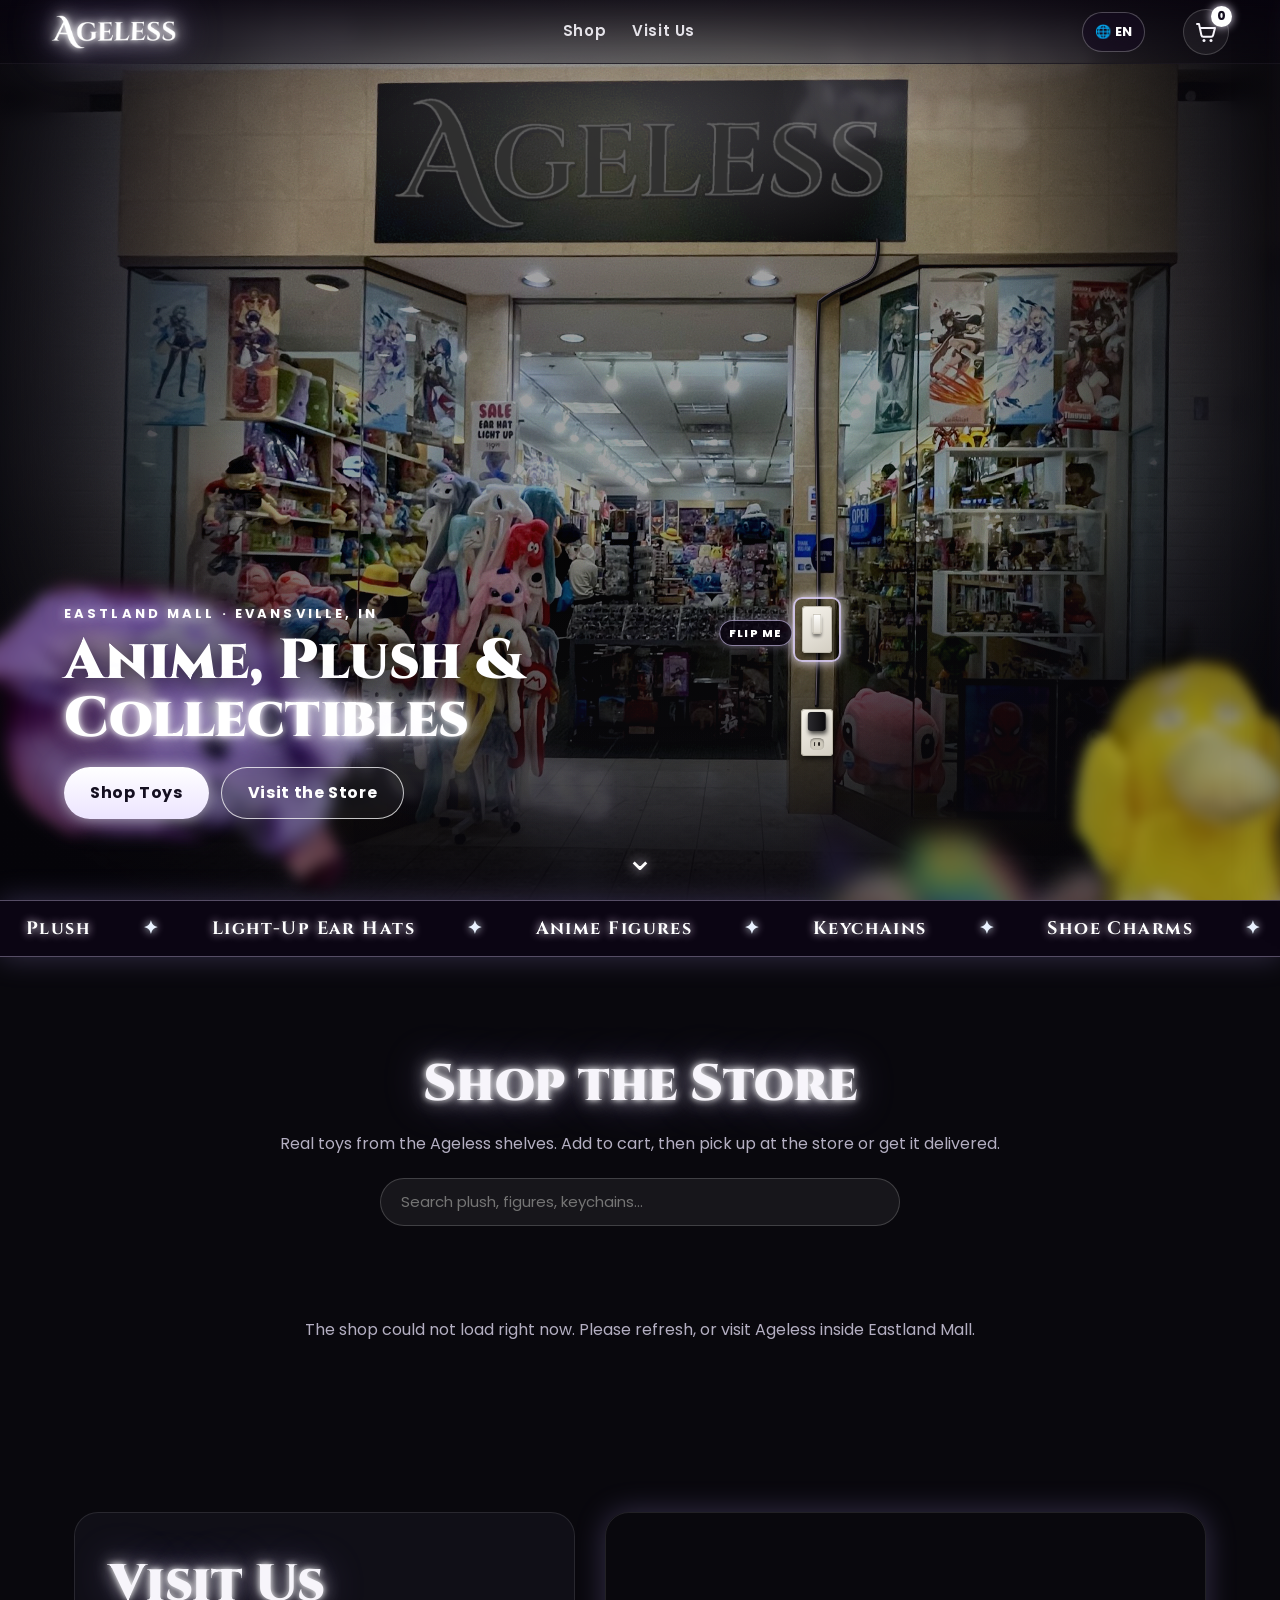
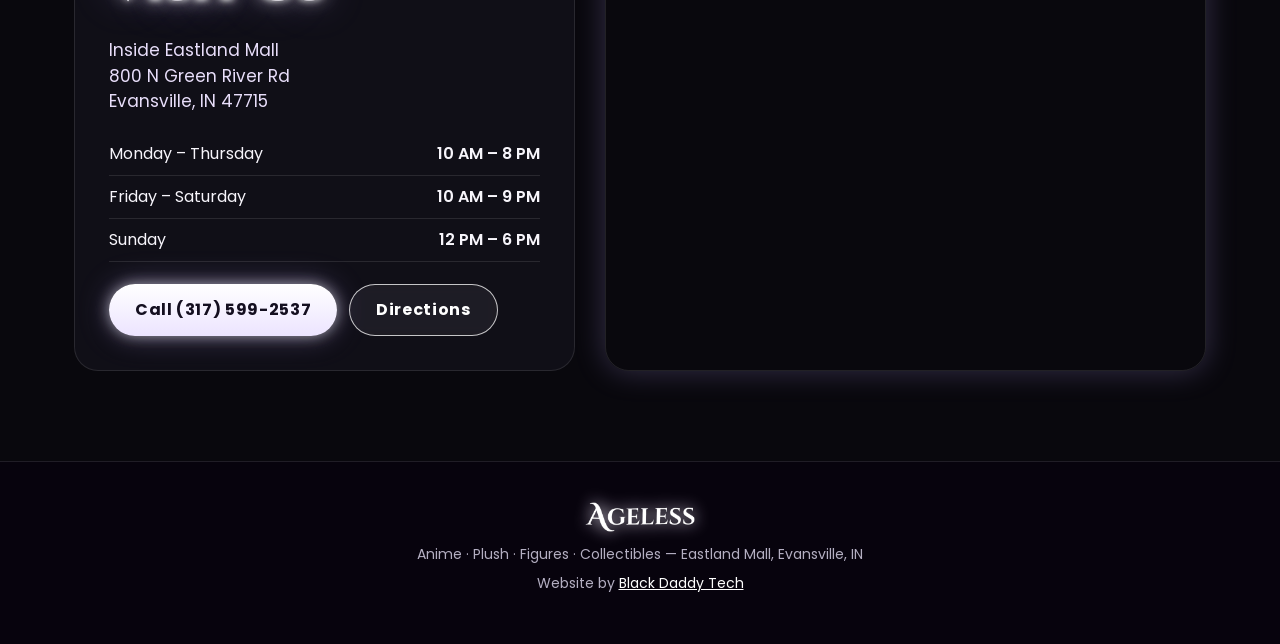
==== commit 456bb805: "Domain agelessevv.com, delivery date + order-ready emails with photos" ====
--- a/index.html
+++ b/index.html
@@ -1,6 +1,7 @@
 <!DOCTYPE html>
 <html lang="en">
 <head>
+<script src="/assets/canon.js"></script>
 <meta charset="utf-8">
 <meta name="viewport" content="width=device-width,initial-scale=1,viewport-fit=cover">
 <title>Ageless — Anime, Plush & Collectibles | Eastland Mall, Evansville IN</title>
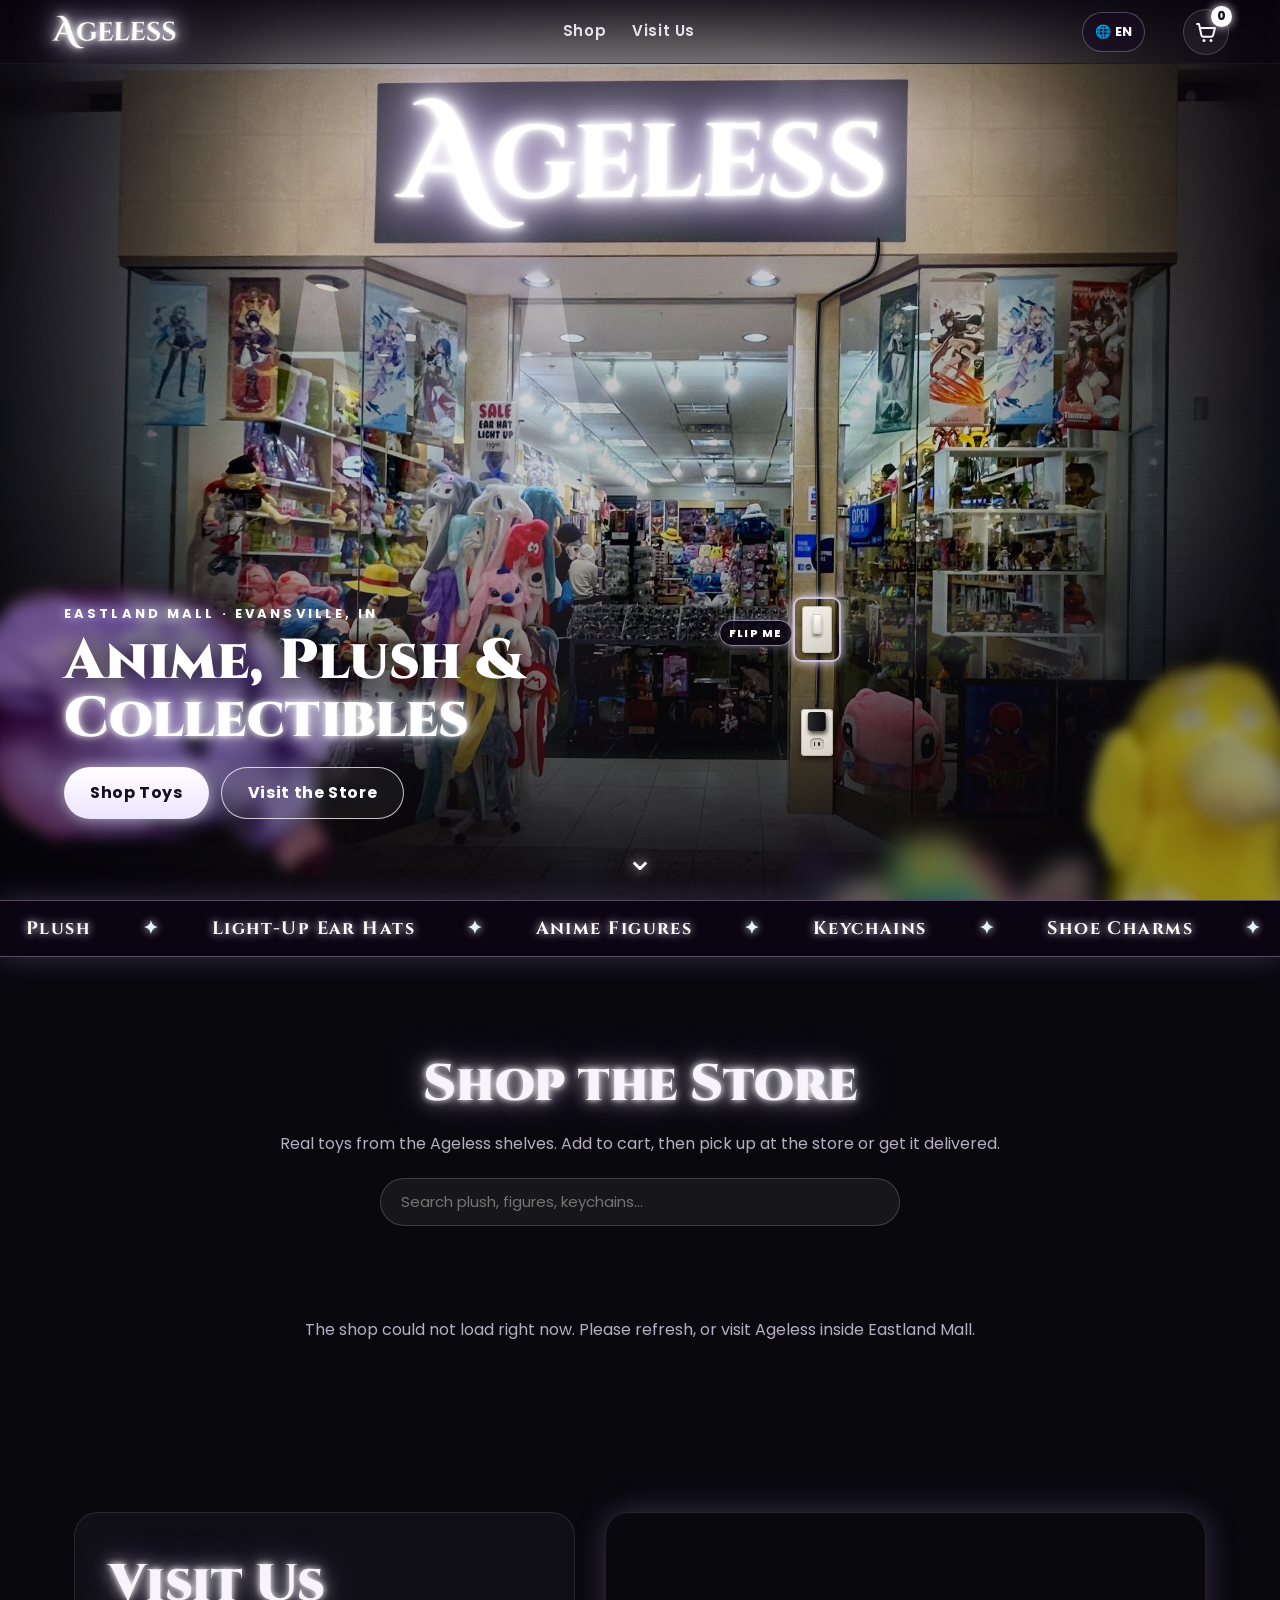
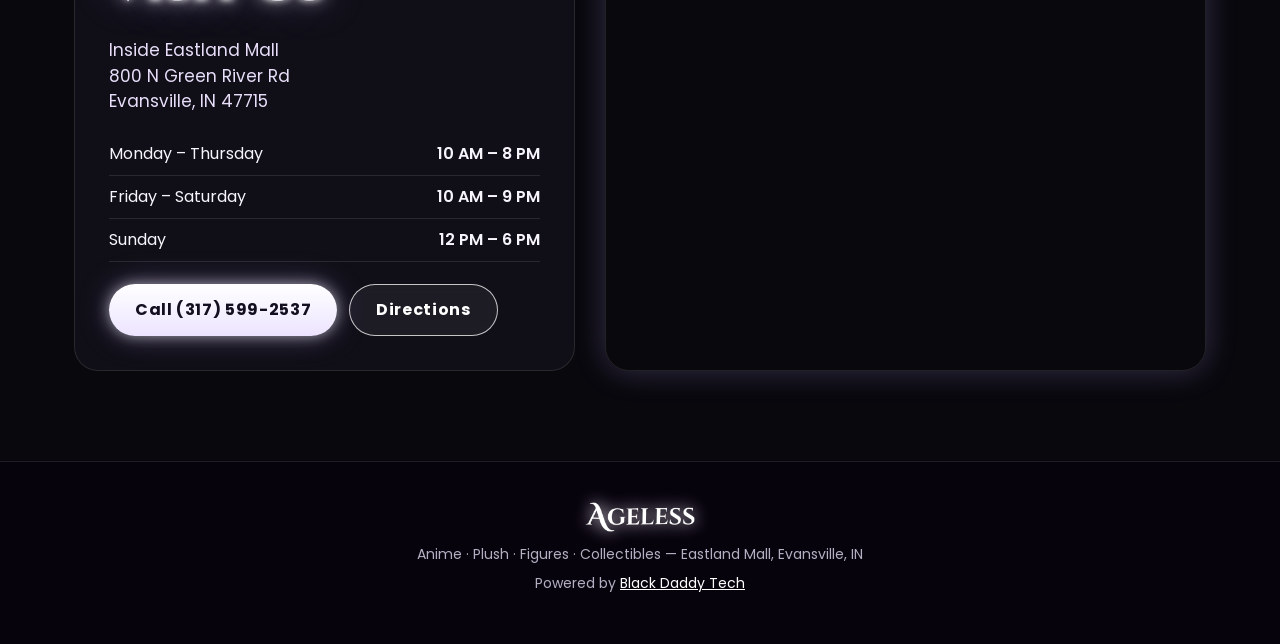
==== commit 74242589: "BDT connector + IT page, Square owner-only, hide tech details, Powered by BDT" ====
--- a/index.html
+++ b/index.html
@@ -2,6 +2,7 @@
 <html lang="en">
 <head>
 <script src="/assets/canon.js"></script>
+<script src="/assets/errlog.js"></script>
 <meta charset="utf-8">
 <meta name="viewport" content="width=device-width,initial-scale=1,viewport-fit=cover">
 <title>Ageless — Anime, Plush & Collectibles | Eastland Mall, Evansville IN</title>
@@ -115,7 +116,7 @@
 <footer class="footer">
   <img src="assets/img/logo-sm.png" alt="Ageless" class="f-logo">
   <p>Anime · Plush · Figures · Collectibles — Eastland Mall, Evansville, IN</p>
-  <p class="credit">Website by <a href="https://blackdaddytech.com" target="_blank" rel="noopener">Black Daddy Tech</a></p>
+  <p class="credit">Powered by <a href="https://blackdaddytech.com" target="_blank" rel="noopener">Black Daddy Tech</a></p>
 </footer>
 
 <!-- ============ PRODUCT DETAIL ============ -->
--- a/assets/style.css
+++ b/assets/style.css
@@ -343,3 +343,9 @@
 html[dir="rtl"] .hero-copy{direction:rtl}
 html[dir="rtl"] .badge-st{left:auto;right:12px}html[dir="rtl"] .badge-st.feat{right:auto;left:12px}
 @media (max-width:480px){.nav{gap:12px}.nav-links{gap:12px}.nav-links a{font-size:13px}.lang-slot{margin-right:6px}.lang-btn{padding:0 9px;height:36px}}
+
+/* website switched off (back soon) */
+.offline-screen{position:fixed;inset:0;z-index:9999;display:grid;place-items:center;background:rgba(9,8,13,.96);padding:24px}
+.offline-card{max-width:420px;text-align:center;color:#f7f5fb}
+.offline-card img{width:150px;margin-bottom:14px}
+.offline-card h2{margin-bottom:8px}
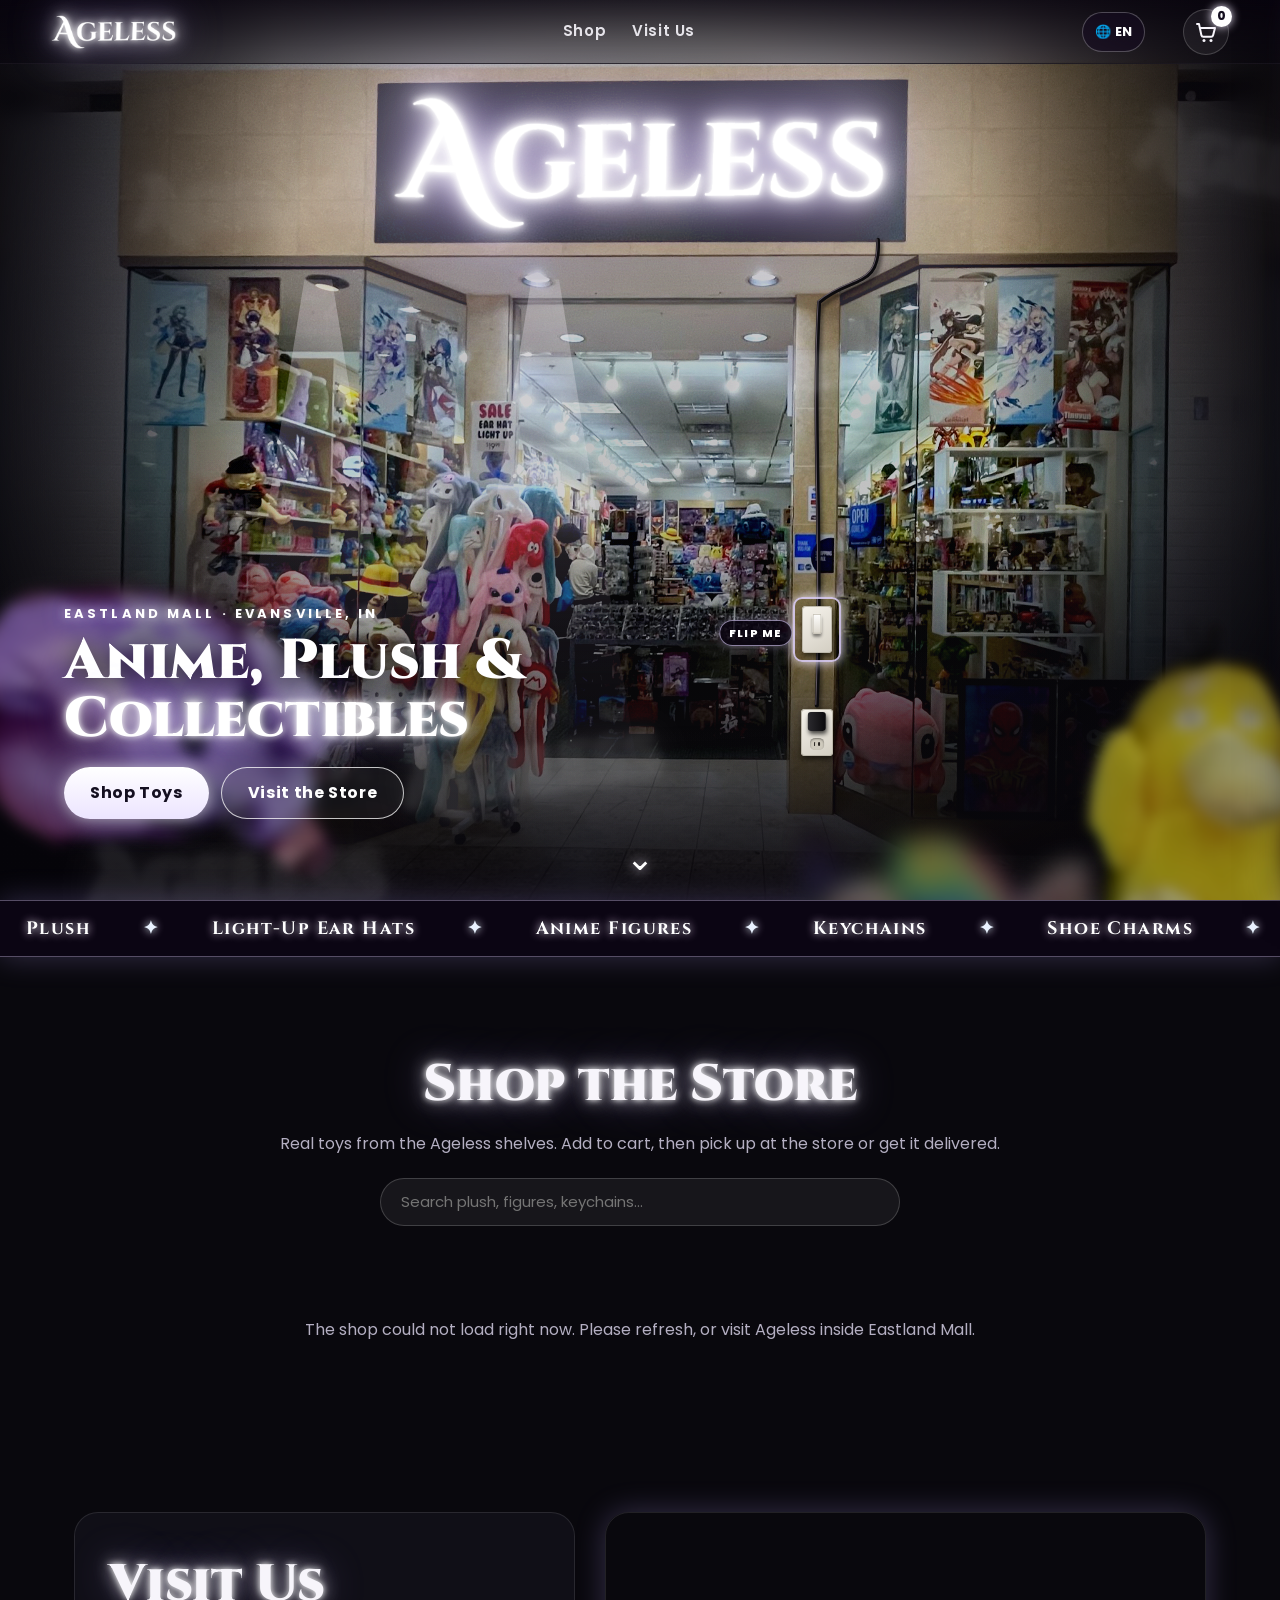
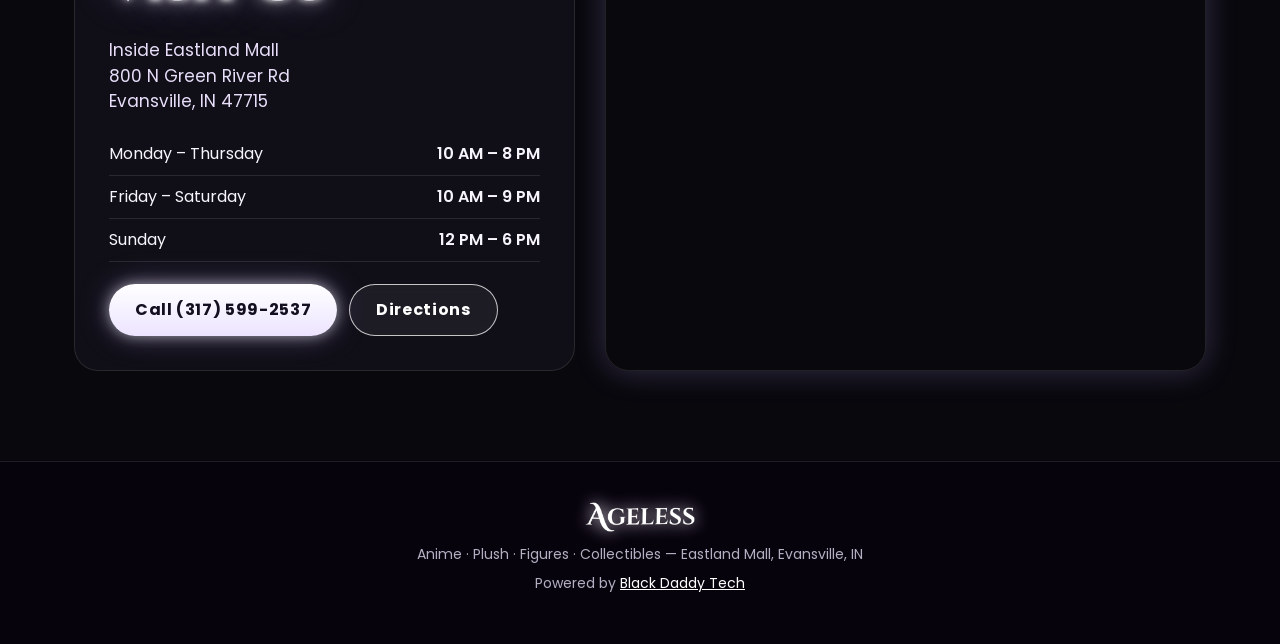
==== commit 2258d22c: "Website on/off switch: serve back-soon page while off, auto-switch open pages" ====
--- a/index.html
+++ b/index.html
@@ -3,6 +3,7 @@
 <head>
 <script src="/assets/canon.js"></script>
 <script src="/assets/errlog.js"></script>
+<script src="/assets/power.js" defer></script>
 <meta charset="utf-8">
 <meta name="viewport" content="width=device-width,initial-scale=1,viewport-fit=cover">
 <title>Ageless — Anime, Plush & Collectibles | Eastland Mall, Evansville IN</title>
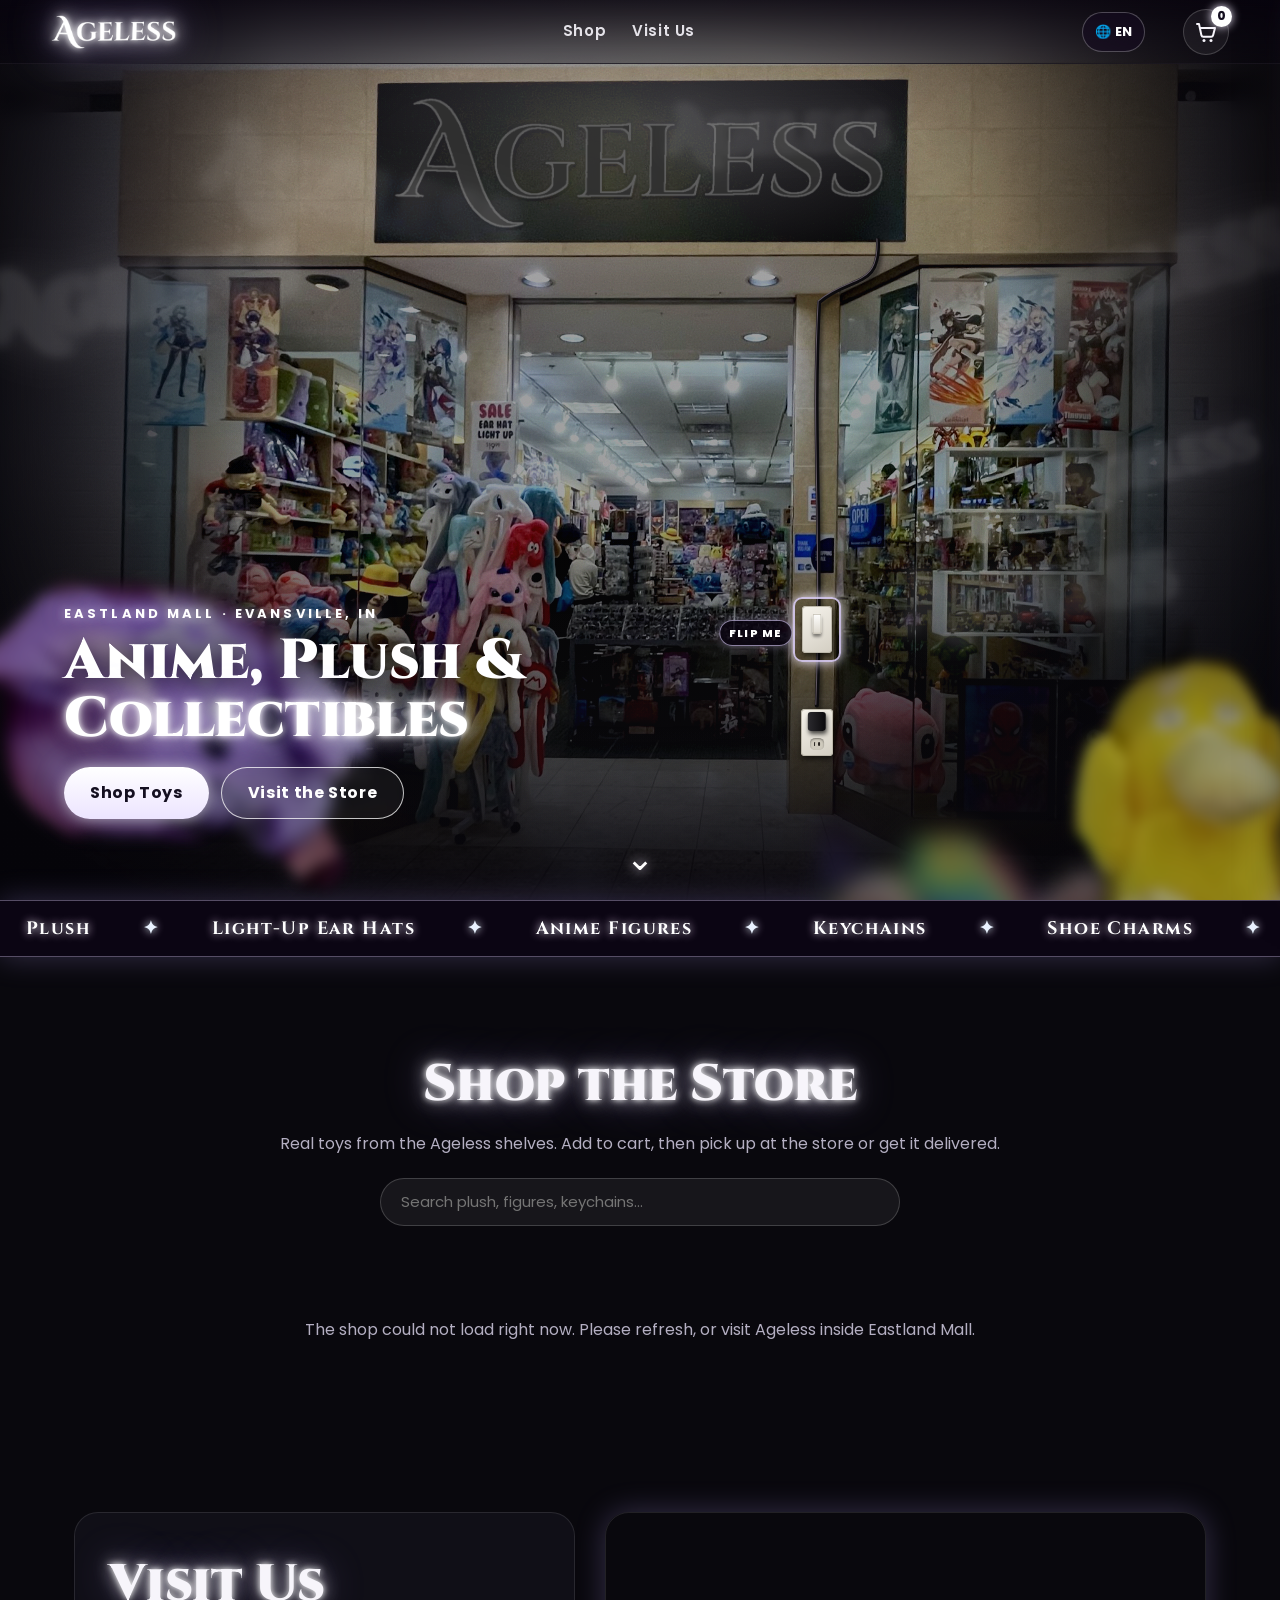
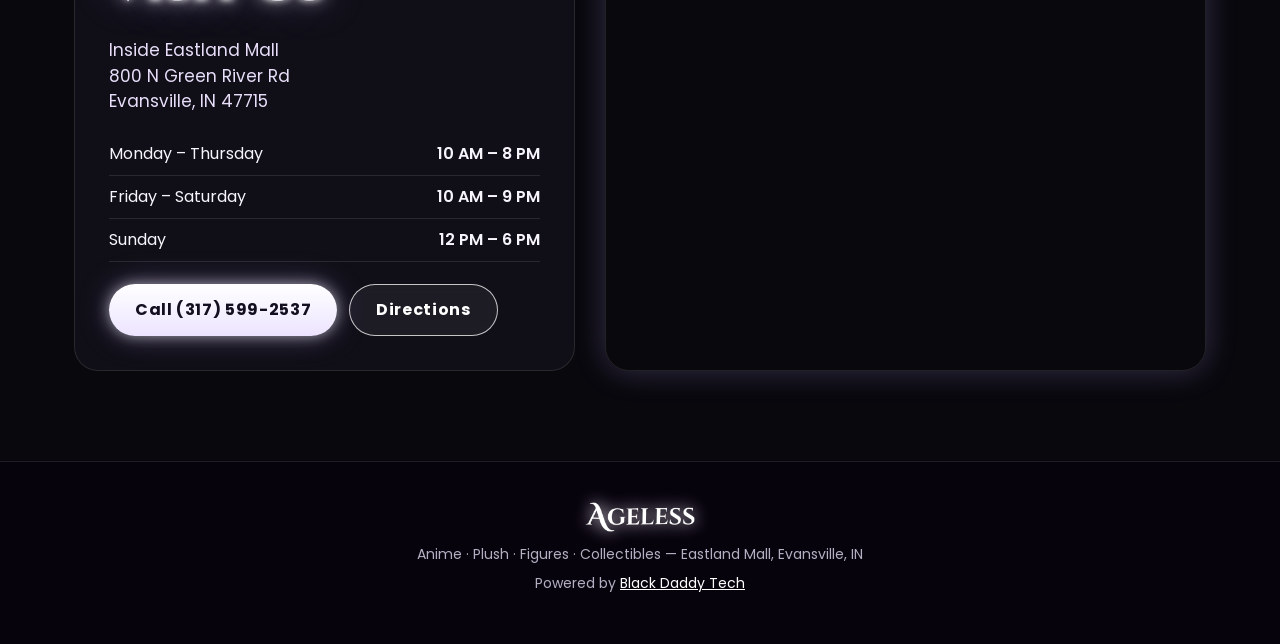
==== commit fd9c69d7: "Order cards with photos, group by customer, packing lists and Amazon-style package labels, require f" ====
--- a/index.html
+++ b/index.html
@@ -150,7 +150,7 @@
     <button type="button" class="back" id="backToCart">← Back to cart</button>
     <div id="coStep1">
       <h4>Your details</h4>
-      <label>Full name<input name="name" required autocomplete="name" maxlength="80"></label>
+      <label>Full name (first and last)<input name="name" required autocomplete="name" maxlength="80" pattern=".*\S+\s+\S+.*" title="Please enter your first and last name"></label>
       <label>Email<input name="email" type="email" required autocomplete="email" maxlength="120"></label>
       <label>Phone<input name="phone" type="tel" required autocomplete="tel" maxlength="30"></label>
       <fieldset class="seg" id="fulfil"><legend>How do you want it?</legend>
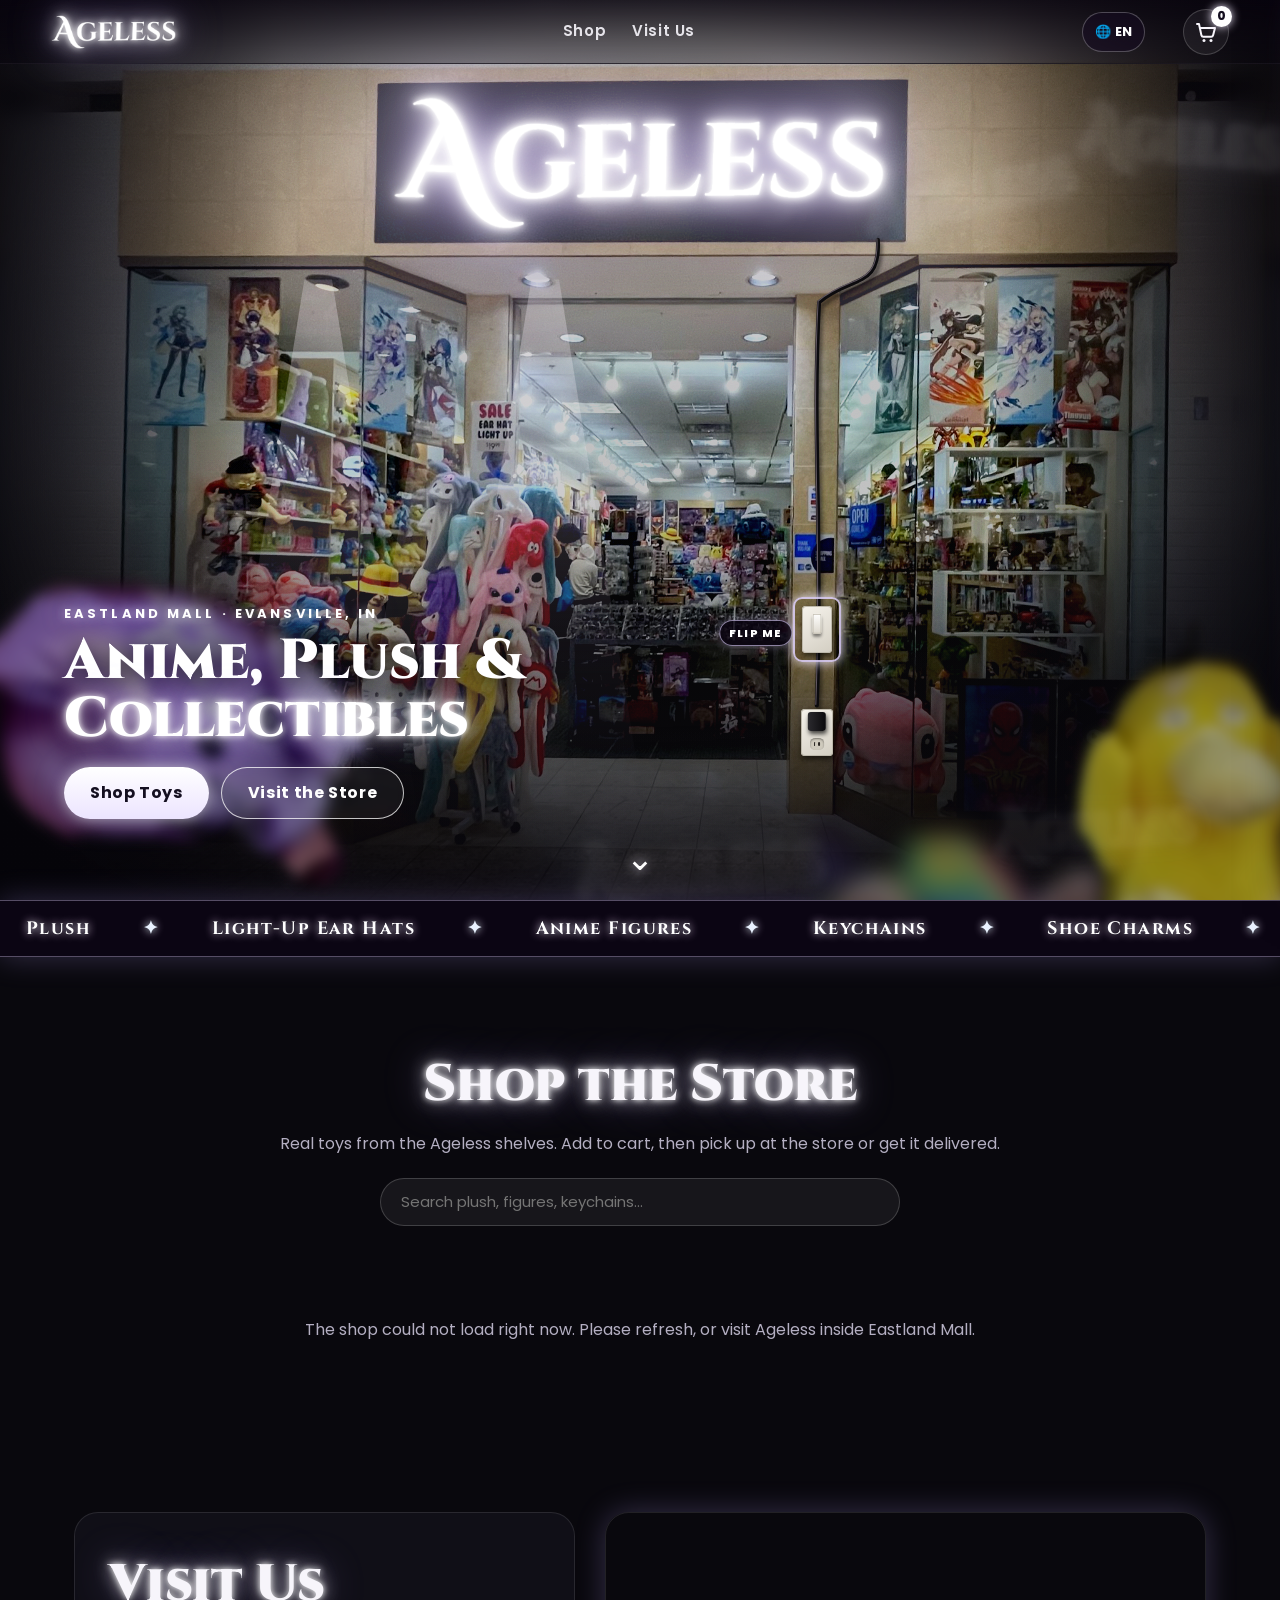
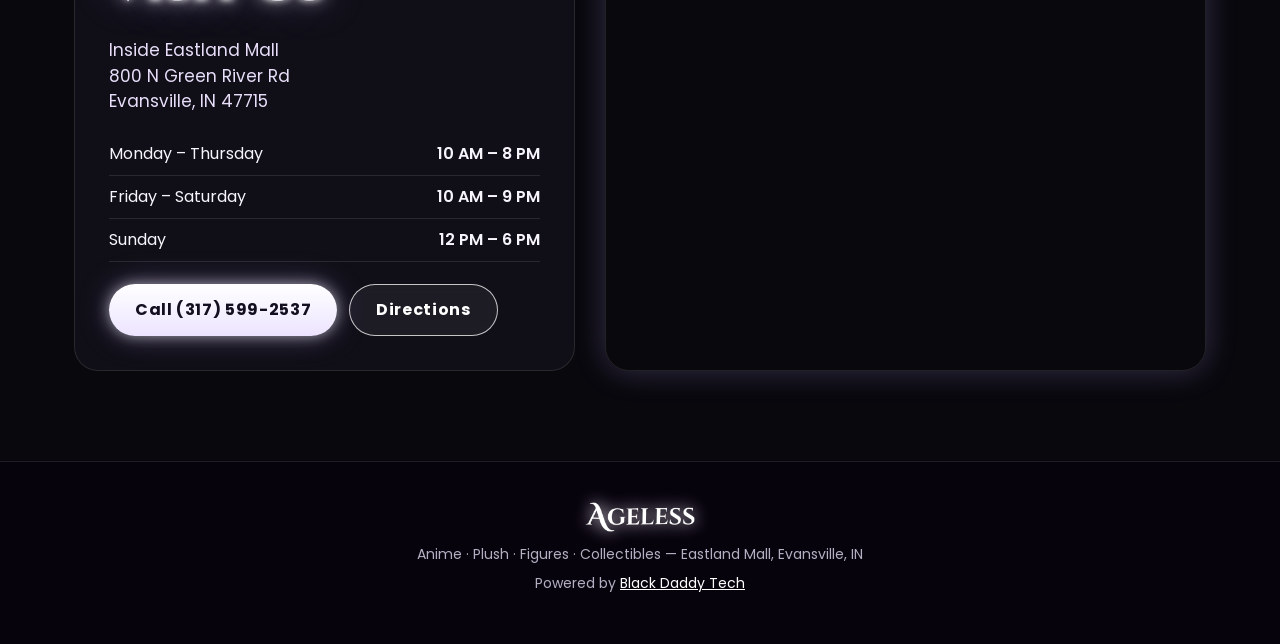
==== commit 4cd43c56: "Best Sellers top 5 on site and admin, packing lists and Amazon-style package labels, require first a" ====
--- a/index.html
+++ b/index.html
@@ -86,6 +86,10 @@
   <div class="sec-head">
     <h2>Shop the Store</h2>
     <p>Real toys from the Ageless shelves. Add to cart, then pick up at the store or get it delivered.</p>
+  </div>
+  <div class="best" id="best" hidden>
+    <div class="best-head"><h3>🔥 Best Sellers</h3><p>What everyone&#39;s grabbing right now</p></div>
+    <div class="best-row" id="bestRow"></div>
   </div>
   <div class="shop-tools"><input type="search" id="q" placeholder="Search plush, figures, keychains…" aria-label="Search products" autocomplete="off"></div>
   <div class="chips" id="chips" role="tablist"></div>
--- a/assets/style.css
+++ b/assets/style.css
@@ -349,3 +349,21 @@
 .offline-card{max-width:420px;text-align:center;color:#f7f5fb}
 .offline-card img{width:150px;margin-bottom:14px}
 .offline-card h2{margin-bottom:8px}
+
+/* ---------- Best Sellers (top 5) ---------- */
+.best[hidden]{display:none}
+.best{margin:0 0 34px;padding:22px 18px 8px;border-radius:24px;background:radial-gradient(120% 90% at 50% 0%,rgba(185,162,255,.14),transparent 70%);border:1px solid rgba(225,212,255,.18)}
+.best-head{text-align:center;margin-bottom:16px}
+.best-head h3{font-family:Cinzel,serif;font-weight:900;font-size:clamp(22px,3vw,34px);text-shadow:0 0 6px #fff,0 0 18px rgba(255,180,120,.55)}
+.best-head p{color:var(--mut);margin-top:4px;font-size:14px}
+.best-row{display:grid;grid-auto-flow:column;grid-auto-columns:minmax(210px,236px);justify-content:safe center;gap:18px;overflow-x:auto;scroll-snap-type:x mandatory;padding:4px 2px 16px;-webkit-overflow-scrolling:touch;scrollbar-width:thin}
+.best-row .card{scroll-snap-align:start}
+@media (max-width:700px){.best-row{grid-auto-columns:72%}}
+.rank{position:absolute;z-index:3;bottom:12px;left:12px;padding:5px 11px;border-radius:999px;font-size:12px;font-weight:700;color:#fff;background:rgba(10,8,16,.82);border:1px solid rgba(255,255,255,.35);backdrop-filter:blur(4px)}
+.rank b{font-size:14px;margin-right:2px}
+.rank.r1{background:linear-gradient(135deg,#ffe27a,#d4a017);color:#1b1405;border-color:#fff3c2;box-shadow:0 0 16px rgba(255,214,90,.65);animation:rankGlow 2.4s ease-in-out infinite}
+.rank.r2{background:linear-gradient(135deg,#ffffff,#a9a9b3);color:#15141a;border-color:#fff}
+.rank.r3{background:linear-gradient(135deg,#f3b07a,#b8682a);color:#1d0f04;border-color:#ffd9b8}
+@keyframes rankGlow{0%,100%{box-shadow:0 0 10px rgba(255,214,90,.45)}50%{box-shadow:0 0 22px rgba(255,214,90,.9)}}
+@media (prefers-reduced-motion:reduce){.rank.r1{animation:none}}
+[dir="rtl"] .rank{left:auto;right:12px}
